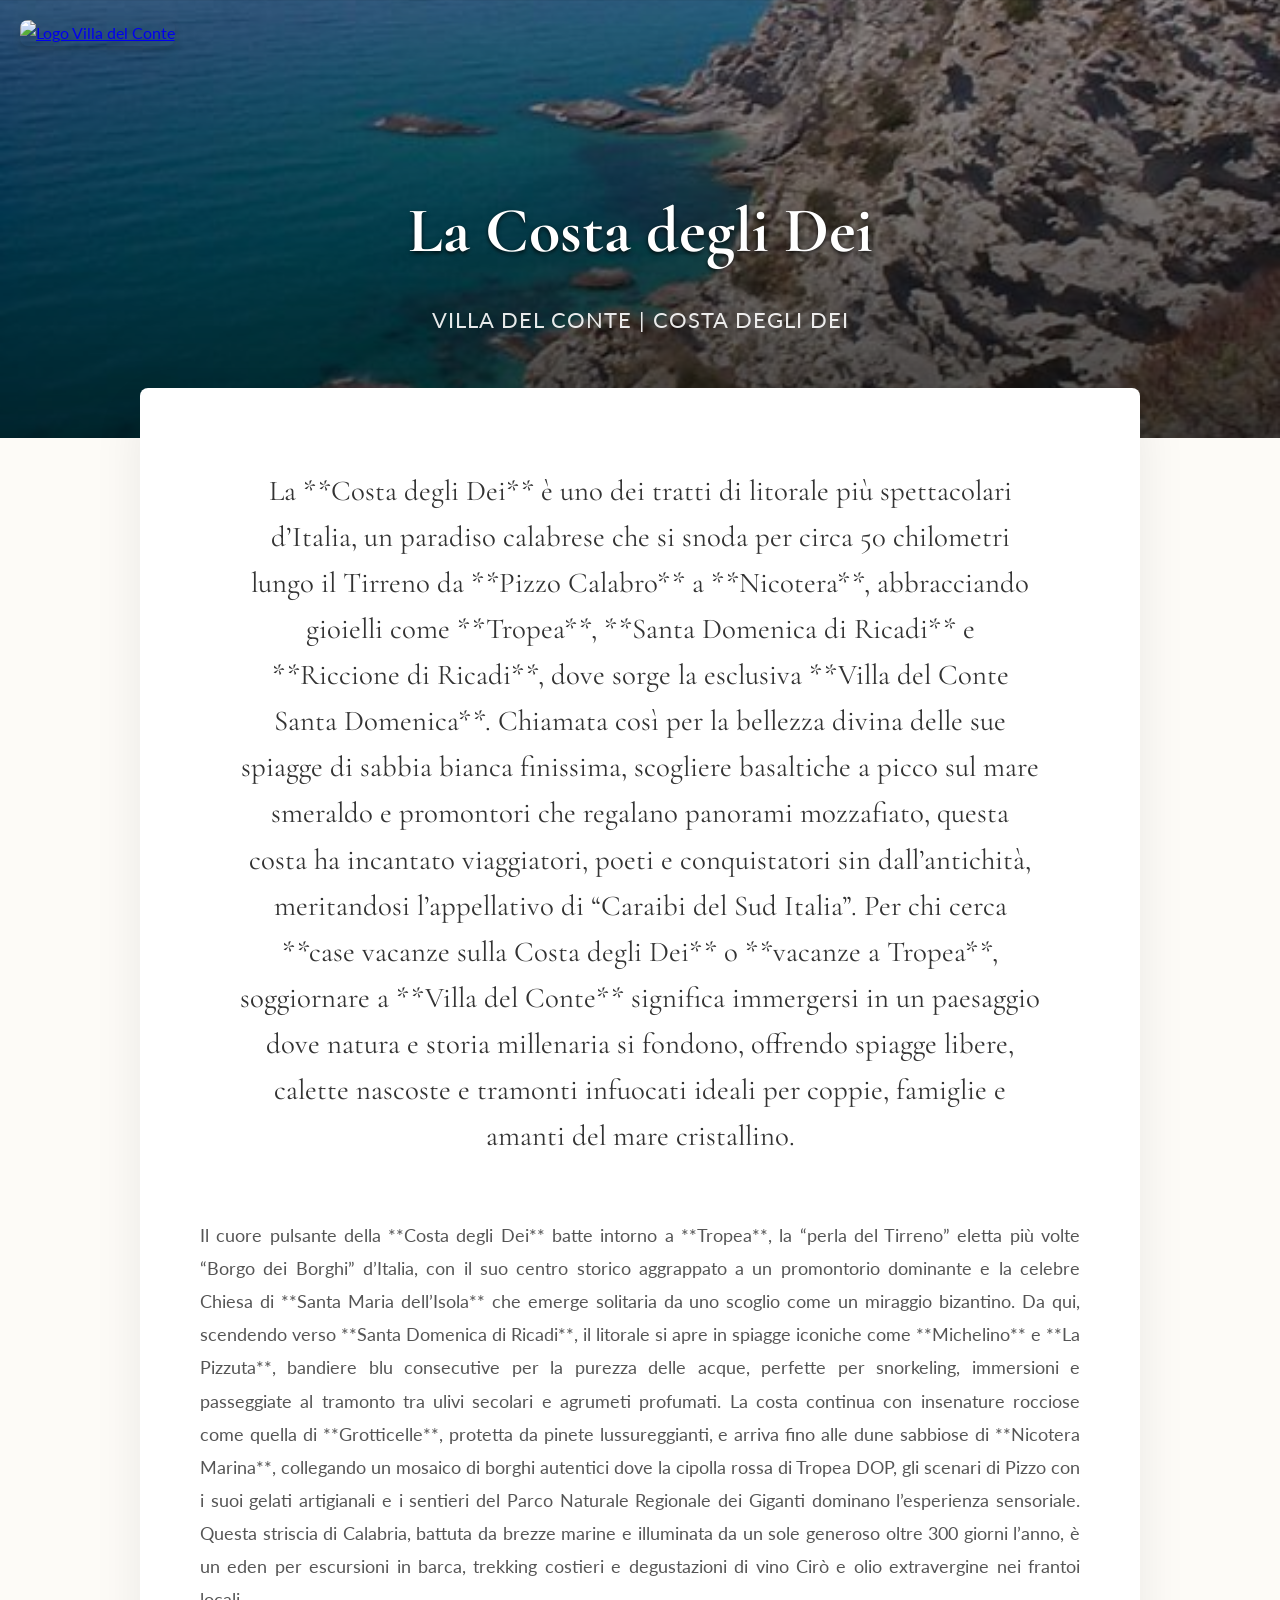
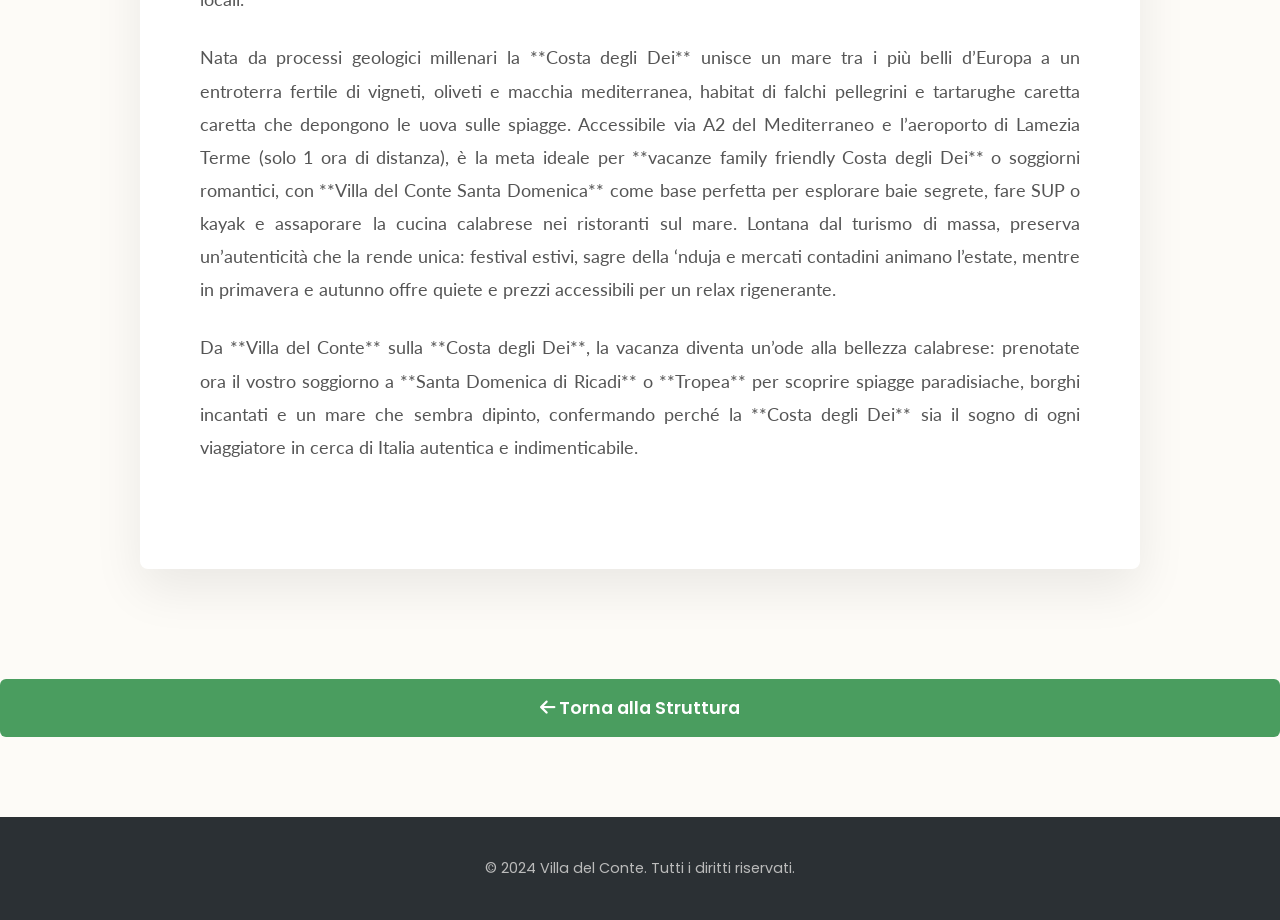
==== blog-costa.html @ b79b0b0f "Massive expansion: Multipage Notebook with anti-cache mechanism" ====
<!DOCTYPE html>
<html lang="it">
<head>
    <meta charset="UTF-8">
    <meta name="viewport" content="width=device-width, initial-scale=1.0">
    <title>La Costa degli Dei | Villa del Conte</title>
    <meta name="description" content="La **Costa degli Dei** è uno dei tratti di litorale più spettacolari d’Italia, un paradiso calabrese che si snoda per circa 50 chilometri lungo il Tir...">
    <link rel="icon" type="image/png" href="images/ui/logo.png">
    <link rel="preconnect" href="https://fonts.googleapis.com">
    <link rel="preconnect" href="https://fonts.gstatic.com" crossorigin>
    <link href="https://fonts.googleapis.com/css2?family=Cormorant+Garamond:ital,wght@0,300..700;1,300..700&family=Lato:ital,wght@0,100;0,300;0,400;0,700;0,900;1,100;1,300;1,400;1,700;1,900&family=Poppins:ital,wght@0,100;0,200;0,300;0,400;0,500;0,600;0,700;0,800;0,900&display=swap" rel="stylesheet">
    <link rel="stylesheet" href="style.css?v=3">
    <link rel="stylesheet" href="https://cdnjs.cloudflare.com/ajax/libs/font-awesome/6.5.2/css/all.min.css">
    <style>
        .blog-section-image { width: 100%; border-radius: 4px; border: 1px solid #dee2e6; box-shadow: 0 4px 15px rgba(0,0,0,0.05); }
        .text-column p { margin-bottom: 25px; text-align: justify; font-family: 'Lato', sans-serif; font-size: 1.15em; line-height: 1.8; color: #555; }
        .editorial-row { display: flex; flex-wrap: wrap; gap: 50px; align-items: start; margin-bottom: 80px; }
        .text-column { flex: 1; min-width: 300px; }
        .image-column { flex: 1; min-width: 300px; }
    </style>
</head>
<body style="background-color: #fdfbf7; margin: 0; padding: 0;">

    <a href="index.html" id="sticky-logo" style="position: absolute; top: 20px; left: 20px; z-index:1000;">
        <img src="images/ui/logo.png" alt="Logo Villa del Conte" style="width: 60px;">
    </a>

    <!-- Flat header, no padding bubble -->
    <header style="background-image: linear-gradient(to bottom, rgba(0, 0, 0, 0.4) 0%, rgba(0, 0, 0, 0.7) 100%), url('images/blog/costa.jpg'); background-size: cover; background-position: center center; padding: 180px 20px 100px 20px; text-align: center; color: white;">
        <div style="max-width: 800px; margin: 0 auto;">
             <h1 style="font-family: 'Cormorant Garamond', serif; font-size: 4em; margin: 0; text-shadow: 0 2px 4px rgba(0,0,0,0.8);">La Costa degli Dei</h1>
             <p style="font-family: 'Lato', sans-serif; font-size: 1.4em; letter-spacing: 1px; text-transform: uppercase; margin-top: 20px; opacity: 0.9;">Villa del Conte | Costa degli Dei</p>
        </div>
    </header>

    <main class="fade-in-up" style="max-width: 1000px; margin: -50px auto 100px auto; background: #fff; padding: 80px 60px; box-shadow: 0 20px 50px rgba(0,0,0,0.08); border-radius: 8px; position: relative;">
        
        <p style="font-family: 'Cormorant Garamond', serif; font-size: 1.8em; line-height: 1.6; color: #333; text-align: center; margin-bottom: 60px; padding: 0 40px;">
            La **Costa degli Dei** è uno dei tratti di litorale più spettacolari d’Italia, un paradiso calabrese che si snoda per circa 50 chilometri lungo il Tirreno da **Pizzo Calabro** a **Nicotera**, abbracciando gioielli come **Tropea**, **Santa Domenica di Ricadi** e **Riccione di Ricadi**, dove sorge la esclusiva **Villa del Conte Santa Domenica**. Chiamata così per la bellezza divina delle sue spiagge di sabbia bianca finissima, scogliere basaltiche a picco sul mare smeraldo e promontori che regalano panorami mozzafiato, questa costa ha incantato viaggiatori, poeti e conquistatori sin dall’antichità, meritandosi l’appellativo di “Caraibi del Sud Italia”. Per chi cerca **case vacanze sulla Costa degli Dei** o **vacanze a Tropea**, soggiornare a **Villa del Conte** significa immergersi in un paesaggio dove natura e storia millenaria si fondono, offrendo spiagge libere, calette nascoste e tramonti infuocati ideali per coppie, famiglie e amanti del mare cristallino.
        </p>
        
        <div class="text-column">
            <p>Il cuore pulsante della **Costa degli Dei** batte intorno a **Tropea**, la “perla del Tirreno” eletta più volte “Borgo dei Borghi” d’Italia, con il suo centro storico aggrappato a un promontorio dominante e la celebre Chiesa di **Santa Maria dell’Isola** che emerge solitaria da uno scoglio come un miraggio bizantino. Da qui, scendendo verso **Santa Domenica di Ricadi**, il litorale si apre in spiagge iconiche come **Michelino** e **La Pizzuta**, bandiere blu consecutive per la purezza delle acque, perfette per snorkeling, immersioni e passeggiate al tramonto tra ulivi secolari e agrumeti profumati. La costa continua con insenature rocciose come quella di **Grotticelle**, protetta da pinete lussureggianti, e arriva fino alle dune sabbiose di **Nicotera Marina**, collegando un mosaico di borghi autentici dove la cipolla rossa di Tropea DOP, gli scenari di Pizzo con i suoi gelati artigianali e i sentieri del Parco Naturale Regionale dei Giganti dominano l’esperienza sensoriale. Questa striscia di Calabria, battuta da brezze marine e illuminata da un sole generoso oltre 300 giorni l’anno, è un eden per escursioni in barca, trekking costieri e degustazioni di vino Cirò e olio extravergine nei frantoi locali.</p>
<p>Nata da processi geologici millenari la **Costa degli Dei** unisce un mare tra i più belli d’Europa a un entroterra fertile di vigneti, oliveti e macchia mediterranea, habitat di falchi pellegrini e tartarughe caretta caretta che depongono le uova sulle spiagge. Accessibile via A2 del Mediterraneo e l’aeroporto di Lamezia Terme (solo 1 ora di distanza), è la meta ideale per **vacanze family friendly Costa degli Dei** o soggiorni romantici, con **Villa del Conte Santa Domenica** come base perfetta per esplorare baie segrete, fare SUP o kayak e assaporare la cucina calabrese nei ristoranti sul mare. Lontana dal turismo di massa, preserva un’autenticità che la rende unica: festival estivi, sagre della ‘nduja e mercati contadini animano l’estate, mentre in primavera e autunno offre quiete e prezzi accessibili per un relax rigenerante.</p>
<p>Da **Villa del Conte** sulla **Costa degli Dei**, la vacanza diventa un’ode alla bellezza calabrese: prenotate ora il vostro soggiorno a **Santa Domenica di Ricadi** o **Tropea** per scoprire spiagge paradisiache, borghi incantati e un mare che sembra dipinto, confermando perché la **Costa degli Dei** sia il sogno di ogni viaggiatore in cerca di Italia autentica e indimenticabile.</p>

        </div>

    </main>

    <div style="text-align: center; margin-bottom: 80px;">
        <a href="index.html" class="submit-btn" style="text-decoration:none; display:inline-block; padding: 15px 40px; font-family: 'Poppins', sans-serif; background-color: #4a9d5f; color: white; border-radius: 6px; font-size: 1.1em; font-weight: 600; transition: transform 0.2s;">
            <i class="fa-solid fa-arrow-left"></i> Torna alla Struttura
        </a>
    </div>

    <!-- Footer base -->
    <footer style="background-color: #2b3034; color: #fff; padding: 40px 0; text-align: center; font-family: 'Poppins', sans-serif;">
        <p style="margin:0; font-size: 0.9em; color: #bbb;">&copy; 2024 Villa del Conte. Tutti i diritti riservati.</p>
    </footer>

    <script src="translations.js"></script>
    <script src="script.js?v=3"></script>
</body>
</html>
---- style.css ----
* {
  margin: 0;
  padding: 0;
  box-sizing: border-box;
}

body {
  font-family: 'Lato', sans-serif;
  line-height: 1.6;
  color: #333;
  background-color: #f9f9f9;
}

.container {
  max-width: 1500px;
  margin: 0 auto;
  padding: 0 20px;
}

header {
  background-image: linear-gradient(to bottom, rgba(249, 249, 249, 0) 60%, #f9f9f9 100%), url('images/ui/sfondo-header.jpg');
  background-size: cover;
  background-position: center;
  padding: 100px 0;
  position: relative;
}

.logo-section {
  background-color: #ffffff;
  padding: 15px 30px;
  border-radius: 8px;
  display: block;
  margin: 0 auto;
  max-width: fit-content;
  box-shadow: 0 15px 35px rgba(0,0,0,0.2);
  text-align: center;
}

.logo-image {
  width: 100%;
  max-width: 450px;
  height: auto;
  display: block;
}

.site-title {
  font-family: "Cormorant Garamond", serif;
  font-size: 3em;
  font-weight: bold;
  color: #333;
  letter-spacing: 3px;
  margin: 20px 0;
}

.subtitle {
  font-family: 'Poppins', sans-serif;
  font-size: 1.2em;
  color: #666;
  font-style: italic;
  margin-bottom: 40px;
}

.properties-section {
  background: white;
  padding: 40px 0;
}

.property-list {
  display: flex;
  flex-direction: column;
  gap: 120px; /* Distanza verticale ampia tra le due strutture */
  margin-bottom: 60px;
}

.property-block {
  width: 100%; /* Sfrutta tutta la larghezza consentita dal container */
}

.property-title {
  font-family: "Cormorant Garamond", serif;
  font-size: 4.5em; /* Dimensione raddoppiata */
  color: #4a9d5f;
  margin-bottom: 20px;
  font-weight: bold;
}

.property-content {
  display: flex;
  align-items: center; /* Centra verticalmente galleria, icone e testo */
  justify-content: space-between;
  gap: 40px;
}

.property-content.reverse {
  flex-direction: row-reverse; /* Inverte l'ordine visuale per La Conte House */
}

.property-gallery {
  flex: 0 0 45%; /* Il carosello occupa il 45% fisso della riga */
}

.services-col {
  display: flex;
  flex-direction: column; /* Impila i servizi in verticale */
  gap: 30px;
  flex: 0 0 100px; /* Colonna stretta fissa interposta tra foto e testo */
  border: none;
  margin: 0;
  padding: 0;
}

.property-text {
  flex: 1; /* Il testo si espande per occupare tutto lo spazio rimanente verso il bordo */
  text-align: left;
}

.property-content.reverse .property-text {
  text-align: right; /* Specchia il testo per La Conte House */
}

.property-image {
  width: 100%;
  height: 300px;
  object-fit: cover;
  border-radius: 8px;
  margin-bottom: 15px;
}

.property-title {
  font-family: "Cormorant Garamond", serif;
  font-size: 1.8em;
  color: #4a9d5f;
  margin-bottom: 15px;
  font-weight: bold;
}

.property-description {
  font-size: 1em;
  line-height: 1.6;
  color: #555;
  text-align: justify;
}

.location-info {
  background: #f9f9f9;
  padding: 30px;
  margin: 40px 0;
  border-radius: 8px;
  text-align: justify;
  line-height: 1.7;
}

.map-section {
  display: grid;
  grid-template-columns: 1fr 1fr;
  gap: 40px;
  margin: 40px 0;
  align-items: start;
}

.map-container {
  width: 100%;
  height: 300px;
  border-radius: 8px;
  overflow: hidden;
  box-shadow: 0 4px 8px rgba(0,0,0,0.1);
}

.map-container iframe {
  width: 100%;
  height: 100%;
  border: 0;
}

.villa-details p {
  margin-bottom: 15px;
  text-align: justify;
  line-height: 1.7;
}

.contact-section {
  background: white;
  padding: 40px 0;
}

.contact-subtitle {
  font-family: 'Poppins', sans-serif;
  text-align: center;
  font-size: 1.2em;
  color: #666;
  font-style: italic;
  margin-bottom: 40px;
}

.contact-info {
  text-align: left;
  max-width: 400px;
  margin-left: 0;
}

.contact-item {
  display: flex;
  align-items: center;
  margin-bottom: 15px;
  font-size: 1.1em;
}

.contact-label {
  margin-right: 10px;
  font-weight: bold;
  min-width: 80px;
}

.image-gallery {
  position: relative;
  margin-bottom: 10px;
}

.carousel-btn {
  position: absolute;
  top: 50%;
  transform: translateY(-50%);
  background-color: rgba(0, 0, 0, 0.5);
  color: white;
  border: none;
  cursor: pointer;
  padding: 10px 15px;
  font-size: 24px;
  font-weight: bold;
  border-radius: 50%;
  z-index: 10;
  transition: background-color 0.3s ease;
}

.carousel-btn:hover { background-color: rgba(0, 0, 0, 0.8); }
.prev-btn { left: 10px; }
.next-btn { right: 10px; }

.carousel-btn i {
    font-family: "Font Awesome 6 Free";
    font-weight: 900;
}

#sticky-logo {
  position: fixed;
  top: 15px;
  left: 15px;
  z-index: 1000;
  transition: transform 0.3s ease;
}

#sticky-logo img {
  width: 80px;
  height: auto;
  border-radius: 8px;
  box-shadow: 0 4px 8px rgba(0,0,0,0.15);
}

.email-link {
  display: inline-flex;
  align-items: center;
  text-decoration: none;
  color: inherit;
  transition: opacity 0.2s;
}

.email-link:hover { opacity: 0.7; }
.email-link .arrow { margin-left: 8px; font-weight: bold; }

.services-bar {
  display: flex;
  justify-content: space-around;
  align-items: center;
  padding: 20px 10px;
  margin-top: 25px;
  margin-bottom: 15px;
  border-top: 1px solid #eee;
  border-bottom: 1px solid #eee;
}

.service-item {
  display: flex;
  flex-direction: column;
  align-items: center;
  font-size: 0.8em;
  color: #555;
  text-align: center;
}

.service-item i {
  font-size: 1.8em;
  margin-bottom: 8px;
  color: #4a9d5f;
}

/* OTTIMIZZAZIONE MOBILE (Media Queries) */
@media (max-width: 768px) {
  .property-grid, .map-section {
    grid-template-columns: 1fr;
  }
  .site-title {
    font-size: 1.8em;
  }
  .services-bar {
    flex-wrap: wrap; /* Fa andare a capo le icone se non entrano */
    gap: 20px;
  }
  .service-item {
    width: 40%; /* Due icone per riga su mobile */
  }
  #sticky-logo {
    display: none; /* Nasconde il logo fluttuante su piccoli schermi per non coprire testo */
  }
  .logo-image {
    max-width: 280px; 
  }
  .property-row, .property-row.reverse {
    flex-direction: column;
  }
  .property-block {
    width: 100%;
  }
  .property-content, .property-content.reverse {
    flex-direction: column;
  }
  .property-title {
    text-align: center !important;
  }
}

body.loading {
    overflow: hidden;
}

#loader-wrapper {
    position: fixed;
    top: 0; left: 0;
    width: 100vw; height: 100vh;
    background: #fdfbf7;
    z-index: 10000;
    display: flex;
    justify-content: center;
    align-items: center;
    transition: opacity 0.6s ease;
}

#animated-logo {
    width: 60%; /* Logo grande e leggibile */
    max-width: 500px;
    height: auto;
}

/* Sequenza animazioni */
#anim-green-group, #anim-sun-group { opacity: 0; }

#anim-green-group { 
    animation: fadeIn 1s ease forwards 0.2s; 
}

#anim-sun-group { 
    animation: sunPop 0.8s cubic-bezier(0.175, 0.885, 0.32, 1.275) forwards 0.8s;
    transform-origin: 917px 259px; 
}

@keyframes fadeIn { to { opacity: 1; } }

@keyframes sunPop {
    from { opacity: 0; transform: scale(0) translateY(50px); }
    to { opacity: 1; transform: scale(1) translateY(0); }
}

main > section, main > div.container {
  opacity: 0;
  animation: microIntro 0.8s cubic-bezier(0.25, 0.46, 0.45, 0.94) forwards;
}

main > .properties-section { animation-delay: 3.1s; }
main > div.container { animation-delay: 3.3s; }
main > .contact-section { animation-delay: 3.5s; }

@keyframes microIntro {
  from { opacity: 0; transform: translateY(30px); }
  to { opacity: 1; transform: translateY(0); }
}

.loader-hidden { opacity: 0; pointer-events: none; }

/* Stile Menù Orizzontale */
.main-nav {
  background-color: #ffffff;
  border-bottom: 1px solid #e0e0e0;
  position: sticky;
  top: 0;
  z-index: 100;
  padding: 0;
  box-shadow: 0 4px 6px rgba(0,0,0,0.05);
}

.main-nav .container {
  display: flex;
  justify-content: center;
  align-items: center;
  position: relative;
}
.nav-tabs {
  display: flex;
  justify-content: center;
  gap: 100px;
}


.nav-btn {
  background: none;
  border: none;
  font-family: 'Poppins', sans-serif;
  font-size: 1.1em;
  color: #888;
  cursor: pointer;
  padding: 20px 10px;
  border-bottom: 3px solid transparent;
  transition: all 0.3s ease;
}

.nav-btn:hover {
  color: #4a9d5f;
}

.nav-btn.active {
  color: #4a9d5f;
  font-weight: 600;
  border-bottom: 3px solid #4a9d5f;
}

/* Gestione visibilità delle schede (SPA) */
.content-section {
  display: none;
  padding-top: 40px;
  animation: fadeInTab 0.4s ease forwards;
}

.content-section.active {
  display: block;
}

@keyframes fadeInTab {
  from { opacity: 0; transform: translateY(10px); }
  to { opacity: 1; transform: translateY(0); }
}

@media (max-width: 768px) {
  .main-nav .container { gap: 15px; }
  .nav-btn { font-size: 0.95em; padding: 15px 5px; }
}

/* Form di Prenotazione */
.booking-form-container {
  max-width: 800px;
  margin: 0 auto;
  background: #ffffff;
  padding: 40px;
  border-radius: 8px;
  box-shadow: 0 10px 30px rgba(0,0,0,0.05);
}

.booking-form .form-row {
  display: flex;
  gap: 20px;
  margin-bottom: 20px;
}

.booking-form .form-group {
  flex: 1;
  display: flex;
  flex-direction: column;
  text-align: left;
  margin-bottom: 20px;
}

.booking-form label {
  font-family: 'Poppins', sans-serif;
  font-size: 0.9em;
  font-weight: 600;
  color: #333;
  margin-bottom: 8px;
}

.booking-form input,
.booking-form select,
.booking-form textarea {
  font-family: 'Lato', sans-serif;
  padding: 12px 15px;
  border: 1px solid #ddd;
  border-radius: 4px;
  font-size: 1em;
  background-color: #fcfcfc;
  transition: border-color 0.3s;
}

.booking-form input:focus,
.booking-form select:focus,
.booking-form textarea:focus {
  outline: none;
  border-color: #4a9d5f;
}

.submit-btn {
  background-color: #4a9d5f;
  color: white;
  font-family: 'Poppins', sans-serif;
  font-size: 1.1em;
  font-weight: 600;
  border: none;
  padding: 15px 30px;
  border-radius: 4px;
  cursor: pointer;
  width: 100%;
  margin-top: 10px;
  transition: background-color 0.3s;
}

.submit-btn:hover {
  background-color: #3b824e;
}

@media (max-width: 768px) {
  .booking-form .form-row {
    flex-direction: column;
    gap: 0;
  }
  .booking-form .form-group {
    margin-bottom: 20px;
  }
}

@media (max-width: 768px) {
    .services-col {
        display: flex;
        flex-direction: row;
        flex-wrap: wrap;
        justify-content: center;
        gap: 20px;
        margin: 20px 0;
        width: 100%;
    }
    .service-item {
        margin-bottom: 0;
    }
}

/* Language Selector */
.lang-selector {
  position: absolute;
  right: 20px;
  top: 50%;
  transform: translateY(-50%);
}
.lang-select {
  padding: 8px 12px;
  border-radius: 20px;
  border: 1px solid #ddd;
  background-color: #f9f9f9;
  font-family: 'Poppins', sans-serif;
  font-size: 0.9em;
  color: #555;
  cursor: pointer;
  outline: none;
  transition: all 0.3s;
}
.lang-select:hover {
  border-color: #4a9d5f;
}

/* Scroll Animations */
.fade-in-up {
  opacity: 0;
  transform: translateY(40px);
  transition: opacity 0.8s ease-out, transform 0.8s ease-out;
  will-change: opacity, transform;
}
.fade-in-up.reveal-visible {
  opacity: 1;
  transform: translateY(0);
}

/* Blog Section */
.blog-grid {
  display: flex;
  justify-content: center;
  flex-wrap: wrap;
  gap: 30px;
  margin-top: 40px;
}
.blog-card {
  max-width: 400px;
  width: 100%;
}

.blog-card {
  background: #ffffff;
  border: 1px solid #e8e0d5;
  border-radius: 12px;
  box-shadow: 0 8px 30px rgba(0,0,0,0.08);
  overflow: hidden;
  transition: transform 0.3s ease, box-shadow 0.3s ease;
  display: flex;
  flex-direction: column;
}
.blog-card:hover {
  transform: translateY(-5px);
  box-shadow: 0 10px 25px rgba(0,0,0,0.1);
}
.blog-image {
  width: 100%;
  height: 200px;
  background-image: url('https://images.unsplash.com/photo-1507525428034-b723cf961d3e?ixlib=rb-4.0.3&auto=format&fit=crop&w=800&q=80');
  background-size: cover;
  background-position: center;
}
.blog-card:nth-child(2) .blog-image {
  background-image: url('https://images.unsplash.com/photo-1514362545857-3bc16c4c7d1b?ixlib=rb-4.0.3&auto=format&fit=crop&w=800&q=80');
}
.blog-card:nth-child(3) .blog-image {
  background-image: url('https://images.unsplash.com/photo-1499793983690-e29da59ef1c2?ixlib=rb-4.0.3&auto=format&fit=crop&w=800&q=80');
}
.blog-content {
  padding: 25px;
  flex: 1;
  display: flex;
  flex-direction: column;
}
.blog-content h3 {
  font-family: 'Cormorant Garamond', serif;
  font-size: 1.5em;
  color: #4a9d5f;
  margin-bottom: 15px;
}
.blog-content p {
  color: #666;
  font-size: 0.95em;
  line-height: 1.6;
  margin-bottom: 20px;
  flex: 1;
}
.read-more {
  color: #4a9d5f;
  font-weight: bold;
  text-decoration: none;
  font-family: 'Poppins', sans-serif;
  font-size: 0.9em;
  transition: color 0.3s;
}
.read-more:hover {
  color: #3b824e;
}

/* Fixed Lang Selector */
.lang-selector-fixed {
  position: absolute;
  top: 20px;
  right: 20px;
  z-index: 1000;
}

/* Modal Styling */
.modal-overlay {
  position: fixed;
  top: 0;
  left: 0;
  width: 100vw;
  height: 100vh;
  background: rgba(0, 0, 0, 0.7);
  z-index: 9999;
  display: flex;
  justify-content: center;
  align-items: center;
  opacity: 0;
  visibility: hidden;
  transition: opacity 0.3s ease, visibility 0.3s ease;
}
.modal-overlay.active {
  opacity: 1;
  visibility: visible;
}
.modal-content {
  background: #fff;
  width: 90%;
  max-width: 800px;
  max-height: 90vh;
  border-radius: 12px;
  overflow-y: auto;
  position: relative;
  transform: translateY(20px);
  transition: transform 0.3s ease;
  box-shadow: 0 25px 50px rgba(0,0,0,0.3);
}
.modal-overlay.active .modal-content {
  transform: translateY(0);
}
.modal-close {
  position: absolute;
  top: 15px;
  right: 20px;
  background: rgba(255, 255, 255, 0.8);
  border: none;
  font-size: 1.5em;
  font-weight: bold;
  cursor: pointer;
  border-radius: 50%;
  width: 40px;
  height: 40px;
  z-index: 10;
  transition: background 0.3s;
}
.modal-close:hover {
  background: #fff;
  color: #d14949;
}
.modal-header {
  height: 300px;
  background-size: cover;
  background-position: center;
  display: flex;
  align-items: flex-end;
  padding: 30px;
  position: relative;
}
.modal-header::before {
  content: '';
  position: absolute;
  top: 0; left: 0; width: 100%; height: 100%;
  background: linear-gradient(to top, rgba(0,0,0,0.8), transparent);
}
.modal-header h2 {
  position: relative;
  color: #fff;
  font-family: 'Cormorant Garamond', serif;
  font-size: 3em;
  text-shadow: 2px 2px 4px rgba(0,0,0,0.5);
  margin: 0;
}
.modal-body {
  padding: 40px;
}
.modal-body h4 {
  font-family: 'Cormorant Garamond', serif;
  font-size: 1.8em;
  color: #4a9d5f;
  margin-top: 30px;
  margin-bottom: 15px;
}
.modal-body p {
  color: #444;
  font-size: 1.1em;
  line-height: 1.8;
  margin-bottom: 20px;
}
.blog-card {
  cursor: pointer;
}

/* FAQ Accordion Styling */
.faq-accordion {
    text-align: left;
    margin-top: 30px;
}
.faq-item {
    border-bottom: 1px solid #e0e0e0;
    margin-bottom: 10px;
}
.faq-question {
    width: 100%;
    text-align: left;
    background: none;
    border: none;
    padding: 15px 0;
    font-family: 'Poppins', sans-serif;
    font-size: 1.1em;
    font-weight: 500;
    color: #4a9d5f;
    cursor: pointer;
    display: flex;
    justify-content: space-between;
    align-items: center;
    transition: color 0.3s;
}
.faq-question:hover {
    color: #3b824e;
}
.faq-answer {
    max-height: 0;
    overflow: hidden;
    transition: max-height 0.4s ease-out, padding 0.4s ease-out;
    padding: 0;
}
.faq-answer p {
    color: #666;
    margin: 0;
    padding-bottom: 15px;
    line-height: 1.6;
}
.faq-question.active i {
    transform: rotate(180deg);
    transition: transform 0.3s;
}
.faq-question i {
    transition: transform 0.3s;
}

/* REVIEWS GRID CSS */
.reviews-grid {
    display: grid;
    grid-template-columns: repeat(auto-fit, minmax(300px, 1fr));
    gap: 20px;
    margin-bottom: 40px;
}
.review-card {
    background: #fff;
    border-radius: 12px;
    padding: 24px;
    text-align: left;
    box-shadow: 0 4px 15px rgba(0,0,0,0.05);
    border: 1px solid #eee;
    display: flex;
    flex-direction: column;
}
.review-header {
    display: flex;
    align-items: center;
    margin-bottom: 15px;
}
.review-avatar {
    width: 45px;
    height: 45px;
    border-radius: 50%;
    background: #4a9d5f;
    color: white;
    display: flex;
    align-items: center;
    justify-content: center;
    font-size: 1.2em;
    font-weight: bold;
    margin-right: 15px;
}
.review-meta {
    flex-grow: 1;
    display: flex;
    flex-direction: column;
}
.review-author {
    font-family: 'Poppins', sans-serif;
    font-weight: 600;
    color: #333;
}
.review-source {
    font-size: 0.8em;
    color: #666;
}
.review-body p {
    font-size: 0.95em;
    line-height: 1.6;
    color: #444;
}
.review-title {
    font-family: 'Poppins', sans-serif;
    font-size: 1.05em;
    font-weight: 600;
    margin: 5px 0 10px 0;
}
.review-rating {
    font-weight: bold;
    font-size: 1.2em;
}

/* Specific Styles */
.google-card { border-top: 4px solid #ea4335; }
.google-stars { color: #fbbc05; margin-bottom: 10px; font-size: 0.9em; }

.booking-card { border-top: 4px solid #003580; }
.review-rating-box {
    background: #003580;
    color: white;
    border-radius: 6px 6px 6px 0;
    padding: 5px 8px;
    font-weight: bold;
    display: flex;
    align-items: center;
    justify-content: center;
}

.airbnb-card { border-top: 4px solid #ff5a5f; }
.airbnb-stars { color: #ff5a5f; margin-bottom: 10px; font-size: 0.9em; }

/* Carousel Categories */
.carousel-categories {
    display: flex;
    gap: 10px;
    margin-top: 15px;
    overflow-x: auto;
    padding-bottom: 5px;
    scrollbar-width: thin;
}
.carousel-categories::-webkit-scrollbar { height: 6px; }
.carousel-categories::-webkit-scrollbar-thumb { background-color: #ccc; border-radius: 10px; }
.carousel-cat-btn {
    background: #f0f0f0;
    border: none;
    border-radius: 20px;
    padding: 6px 15px;
    font-size: 0.85em;
    font-weight: 500;
    color: #555;
    cursor: pointer;
    white-space: nowrap;
    transition: all 0.3s ease;
    font-family: 'Poppins', sans-serif;
}
.carousel-cat-btn:hover { background: #e0e0e0; }
.carousel-cat-btn.active { background: #4a9d5f; color: white; }
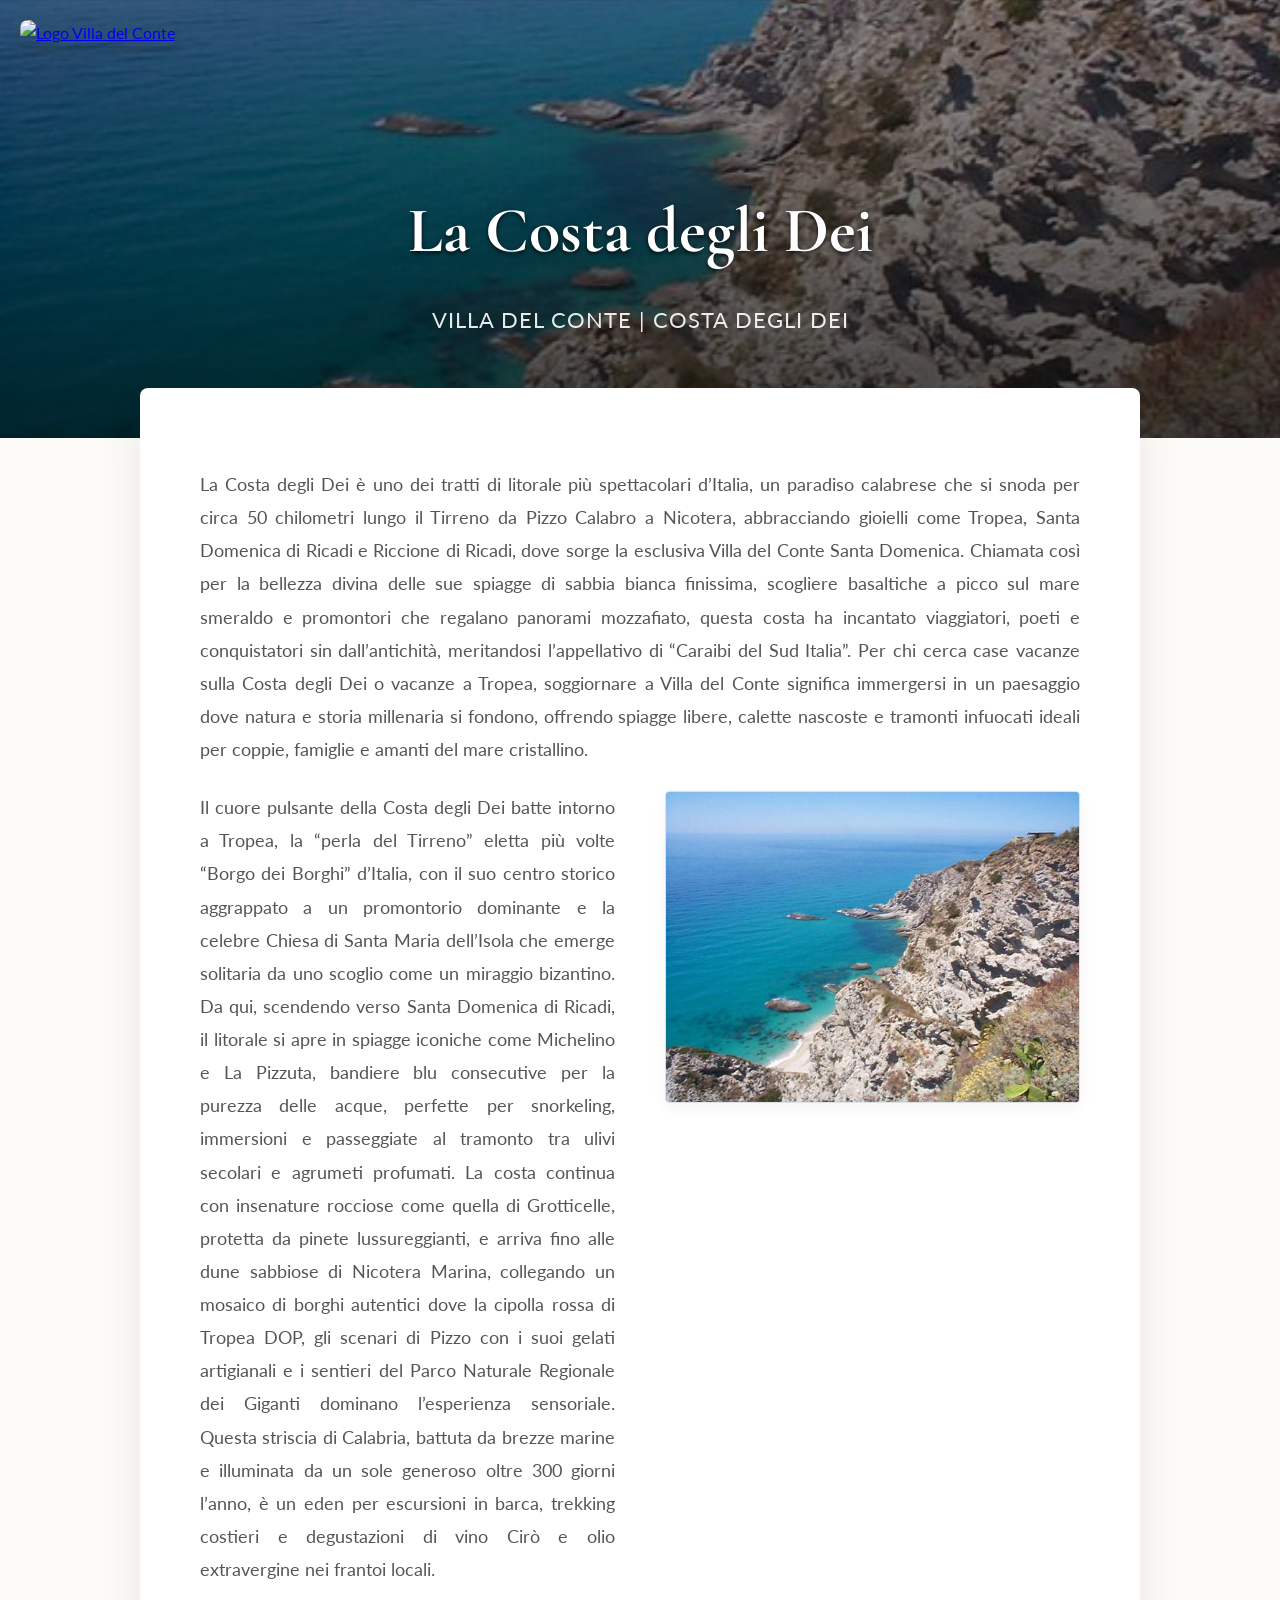
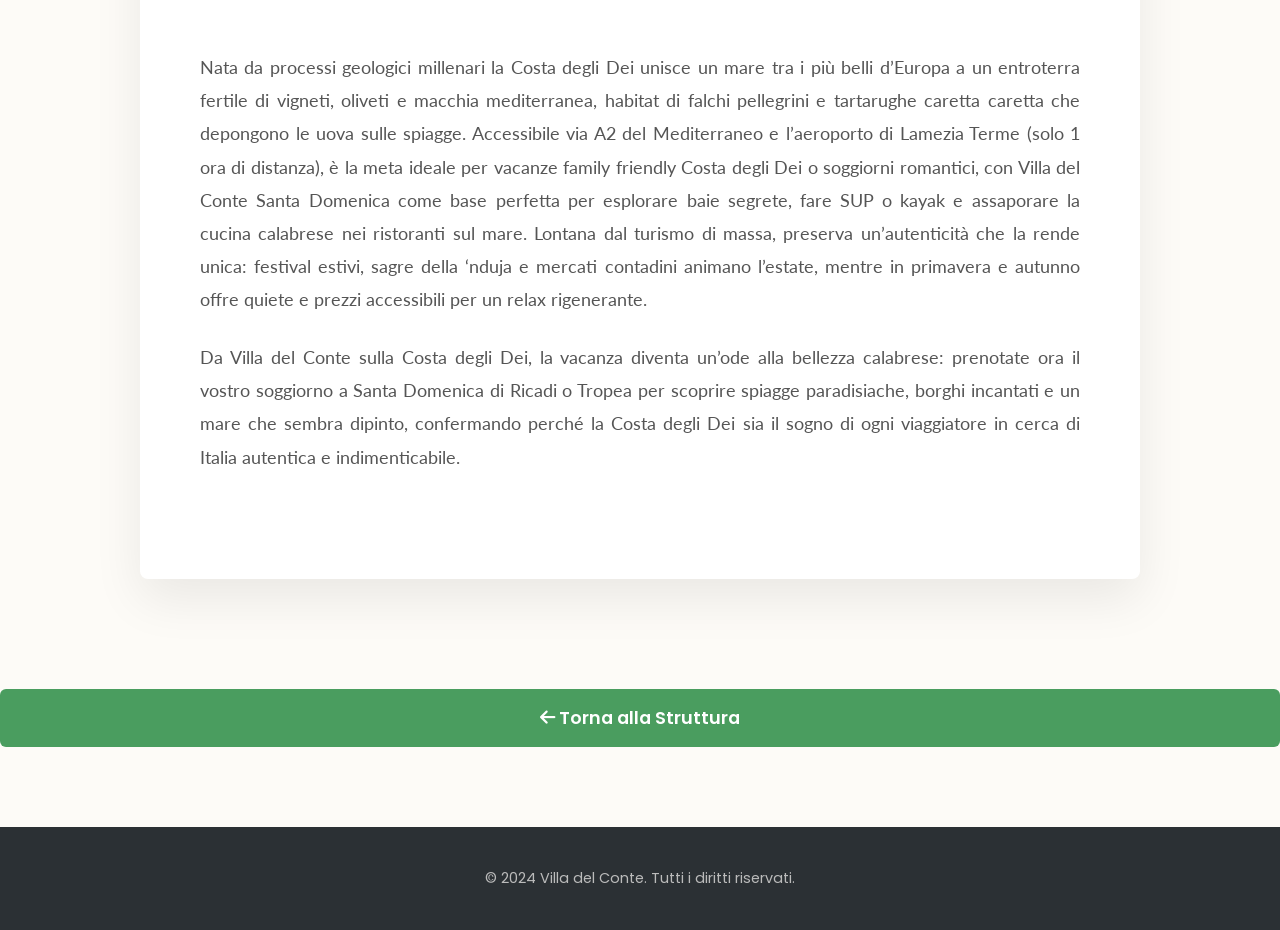
==== commit dca22104: "Fix blog formatting: sizes, images, no markdown" ====
--- a/blog-costa.html
+++ b/blog-costa.html
@@ -4,17 +4,17 @@
     <meta charset="UTF-8">
     <meta name="viewport" content="width=device-width, initial-scale=1.0">
     <title>La Costa degli Dei | Villa del Conte</title>
-    <meta name="description" content="La **Costa degli Dei** è uno dei tratti di litorale più spettacolari d’Italia, un paradiso calabrese che si snoda per circa 50 chilometri lungo il Tir...">
+    <meta name="description" content="La Costa degli Dei è uno dei tratti di litorale più spettacolari d’Italia, un paradiso calabrese che si snoda per circa 50 chilometri lungo il Tirreno...">
     <link rel="icon" type="image/png" href="images/ui/logo.png">
     <link rel="preconnect" href="https://fonts.googleapis.com">
     <link rel="preconnect" href="https://fonts.gstatic.com" crossorigin>
     <link href="https://fonts.googleapis.com/css2?family=Cormorant+Garamond:ital,wght@0,300..700;1,300..700&family=Lato:ital,wght@0,100;0,300;0,400;0,700;0,900;1,100;1,300;1,400;1,700;1,900&family=Poppins:ital,wght@0,100;0,200;0,300;0,400;0,500;0,600;0,700;0,800;0,900&display=swap" rel="stylesheet">
-    <link rel="stylesheet" href="style.css?v=3">
+    <link rel="stylesheet" href="style.css?v=5">
     <link rel="stylesheet" href="https://cdnjs.cloudflare.com/ajax/libs/font-awesome/6.5.2/css/all.min.css">
     <style>
         .blog-section-image { width: 100%; border-radius: 4px; border: 1px solid #dee2e6; box-shadow: 0 4px 15px rgba(0,0,0,0.05); }
         .text-column p { margin-bottom: 25px; text-align: justify; font-family: 'Lato', sans-serif; font-size: 1.15em; line-height: 1.8; color: #555; }
-        .editorial-row { display: flex; flex-wrap: wrap; gap: 50px; align-items: start; margin-bottom: 80px; }
+        .editorial-row { display: flex; flex-wrap: wrap; gap: 50px; align-items: start; margin-bottom: 40px; }
         .text-column { flex: 1; min-width: 300px; }
         .image-column { flex: 1; min-width: 300px; }
     </style>
@@ -25,7 +25,6 @@
         <img src="images/ui/logo.png" alt="Logo Villa del Conte" style="width: 60px;">
     </a>
 
-    <!-- Flat header, no padding bubble -->
     <header style="background-image: linear-gradient(to bottom, rgba(0, 0, 0, 0.4) 0%, rgba(0, 0, 0, 0.7) 100%), url('images/blog/costa.jpg'); background-size: cover; background-position: center center; padding: 180px 20px 100px 20px; text-align: center; color: white;">
         <div style="max-width: 800px; margin: 0 auto;">
              <h1 style="font-family: 'Cormorant Garamond', serif; font-size: 4em; margin: 0; text-shadow: 0 2px 4px rgba(0,0,0,0.8);">La Costa degli Dei</h1>
@@ -35,15 +34,24 @@
 
     <main class="fade-in-up" style="max-width: 1000px; margin: -50px auto 100px auto; background: #fff; padding: 80px 60px; box-shadow: 0 20px 50px rgba(0,0,0,0.08); border-radius: 8px; position: relative;">
         
-        <p style="font-family: 'Cormorant Garamond', serif; font-size: 1.8em; line-height: 1.6; color: #333; text-align: center; margin-bottom: 60px; padding: 0 40px;">
-            La **Costa degli Dei** è uno dei tratti di litorale più spettacolari d’Italia, un paradiso calabrese che si snoda per circa 50 chilometri lungo il Tirreno da **Pizzo Calabro** a **Nicotera**, abbracciando gioielli come **Tropea**, **Santa Domenica di Ricadi** e **Riccione di Ricadi**, dove sorge la esclusiva **Villa del Conte Santa Domenica**. Chiamata così per la bellezza divina delle sue spiagge di sabbia bianca finissima, scogliere basaltiche a picco sul mare smeraldo e promontori che regalano panorami mozzafiato, questa costa ha incantato viaggiatori, poeti e conquistatori sin dall’antichità, meritandosi l’appellativo di “Caraibi del Sud Italia”. Per chi cerca **case vacanze sulla Costa degli Dei** o **vacanze a Tropea**, soggiornare a **Villa del Conte** significa immergersi in un paesaggio dove natura e storia millenaria si fondono, offrendo spiagge libere, calette nascoste e tramonti infuocati ideali per coppie, famiglie e amanti del mare cristallino.
-        </p>
         
         <div class="text-column">
-            <p>Il cuore pulsante della **Costa degli Dei** batte intorno a **Tropea**, la “perla del Tirreno” eletta più volte “Borgo dei Borghi” d’Italia, con il suo centro storico aggrappato a un promontorio dominante e la celebre Chiesa di **Santa Maria dell’Isola** che emerge solitaria da uno scoglio come un miraggio bizantino. Da qui, scendendo verso **Santa Domenica di Ricadi**, il litorale si apre in spiagge iconiche come **Michelino** e **La Pizzuta**, bandiere blu consecutive per la purezza delle acque, perfette per snorkeling, immersioni e passeggiate al tramonto tra ulivi secolari e agrumeti profumati. La costa continua con insenature rocciose come quella di **Grotticelle**, protetta da pinete lussureggianti, e arriva fino alle dune sabbiose di **Nicotera Marina**, collegando un mosaico di borghi autentici dove la cipolla rossa di Tropea DOP, gli scenari di Pizzo con i suoi gelati artigianali e i sentieri del Parco Naturale Regionale dei Giganti dominano l’esperienza sensoriale. Questa striscia di Calabria, battuta da brezze marine e illuminata da un sole generoso oltre 300 giorni l’anno, è un eden per escursioni in barca, trekking costieri e degustazioni di vino Cirò e olio extravergine nei frantoi locali.</p>
-<p>Nata da processi geologici millenari la **Costa degli Dei** unisce un mare tra i più belli d’Europa a un entroterra fertile di vigneti, oliveti e macchia mediterranea, habitat di falchi pellegrini e tartarughe caretta caretta che depongono le uova sulle spiagge. Accessibile via A2 del Mediterraneo e l’aeroporto di Lamezia Terme (solo 1 ora di distanza), è la meta ideale per **vacanze family friendly Costa degli Dei** o soggiorni romantici, con **Villa del Conte Santa Domenica** come base perfetta per esplorare baie segrete, fare SUP o kayak e assaporare la cucina calabrese nei ristoranti sul mare. Lontana dal turismo di massa, preserva un’autenticità che la rende unica: festival estivi, sagre della ‘nduja e mercati contadini animano l’estate, mentre in primavera e autunno offre quiete e prezzi accessibili per un relax rigenerante.</p>
-<p>Da **Villa del Conte** sulla **Costa degli Dei**, la vacanza diventa un’ode alla bellezza calabrese: prenotate ora il vostro soggiorno a **Santa Domenica di Ricadi** o **Tropea** per scoprire spiagge paradisiache, borghi incantati e un mare che sembra dipinto, confermando perché la **Costa degli Dei** sia il sogno di ogni viaggiatore in cerca di Italia autentica e indimenticabile.</p>
-
+            <p>La Costa degli Dei è uno dei tratti di litorale più spettacolari d’Italia, un paradiso calabrese che si snoda per circa 50 chilometri lungo il Tirreno da Pizzo Calabro a Nicotera, abbracciando gioielli come Tropea, Santa Domenica di Ricadi e Riccione di Ricadi, dove sorge la esclusiva Villa del Conte Santa Domenica. Chiamata così per la bellezza divina delle sue spiagge di sabbia bianca finissima, scogliere basaltiche a picco sul mare smeraldo e promontori che regalano panorami mozzafiato, questa costa ha incantato viaggiatori, poeti e conquistatori sin dall’antichità, meritandosi l’appellativo di “Caraibi del Sud Italia”. Per chi cerca case vacanze sulla Costa degli Dei o vacanze a Tropea, soggiornare a Villa del Conte significa immergersi in un paesaggio dove natura e storia millenaria si fondono, offrendo spiagge libere, calette nascoste e tramonti infuocati ideali per coppie, famiglie e amanti del mare cristallino.</p>
+        </div>
+        <div class="editorial-row">
+            <div class="text-column">
+                <p>Il cuore pulsante della Costa degli Dei batte intorno a Tropea, la “perla del Tirreno” eletta più volte “Borgo dei Borghi” d’Italia, con il suo centro storico aggrappato a un promontorio dominante e la celebre Chiesa di Santa Maria dell’Isola che emerge solitaria da uno scoglio come un miraggio bizantino. Da qui, scendendo verso Santa Domenica di Ricadi, il litorale si apre in spiagge iconiche come Michelino e La Pizzuta, bandiere blu consecutive per la purezza delle acque, perfette per snorkeling, immersioni e passeggiate al tramonto tra ulivi secolari e agrumeti profumati. La costa continua con insenature rocciose come quella di Grotticelle, protetta da pinete lussureggianti, e arriva fino alle dune sabbiose di Nicotera Marina, collegando un mosaico di borghi autentici dove la cipolla rossa di Tropea DOP, gli scenari di Pizzo con i suoi gelati artigianali e i sentieri del Parco Naturale Regionale dei Giganti dominano l’esperienza sensoriale. Questa striscia di Calabria, battuta da brezze marine e illuminata da un sole generoso oltre 300 giorni l’anno, è un eden per escursioni in barca, trekking costieri e degustazioni di vino Cirò e olio extravergine nei frantoi locali.</p>
+            </div>
+            <div class="image-column">
+                <img src="images/blog/costa.jpg" alt="La Costa degli Dei" class="blog-section-image">
+            </div>
+        </div>
+                
+        <div class="text-column">
+            <p>Nata da processi geologici millenari la Costa degli Dei unisce un mare tra i più belli d’Europa a un entroterra fertile di vigneti, oliveti e macchia mediterranea, habitat di falchi pellegrini e tartarughe caretta caretta che depongono le uova sulle spiagge. Accessibile via A2 del Mediterraneo e l’aeroporto di Lamezia Terme (solo 1 ora di distanza), è la meta ideale per vacanze family friendly Costa degli Dei o soggiorni romantici, con Villa del Conte Santa Domenica come base perfetta per esplorare baie segrete, fare SUP o kayak e assaporare la cucina calabrese nei ristoranti sul mare. Lontana dal turismo di massa, preserva un’autenticità che la rende unica: festival estivi, sagre della ‘nduja e mercati contadini animano l’estate, mentre in primavera e autunno offre quiete e prezzi accessibili per un relax rigenerante.</p>
+        </div>
+        <div class="text-column">
+            <p>Da Villa del Conte sulla Costa degli Dei, la vacanza diventa un’ode alla bellezza calabrese: prenotate ora il vostro soggiorno a Santa Domenica di Ricadi o Tropea per scoprire spiagge paradisiache, borghi incantati e un mare che sembra dipinto, confermando perché la Costa degli Dei sia il sogno di ogni viaggiatore in cerca di Italia autentica e indimenticabile.</p>
         </div>
 
     </main>
@@ -54,12 +62,11 @@
         </a>
     </div>
 
-    <!-- Footer base -->
     <footer style="background-color: #2b3034; color: #fff; padding: 40px 0; text-align: center; font-family: 'Poppins', sans-serif;">
         <p style="margin:0; font-size: 0.9em; color: #bbb;">&copy; 2024 Villa del Conte. Tutti i diritti riservati.</p>
     </footer>
 
     <script src="translations.js"></script>
-    <script src="script.js?v=3"></script>
+    <script src="script.js?v=5"></script>
 </body>
 </html>
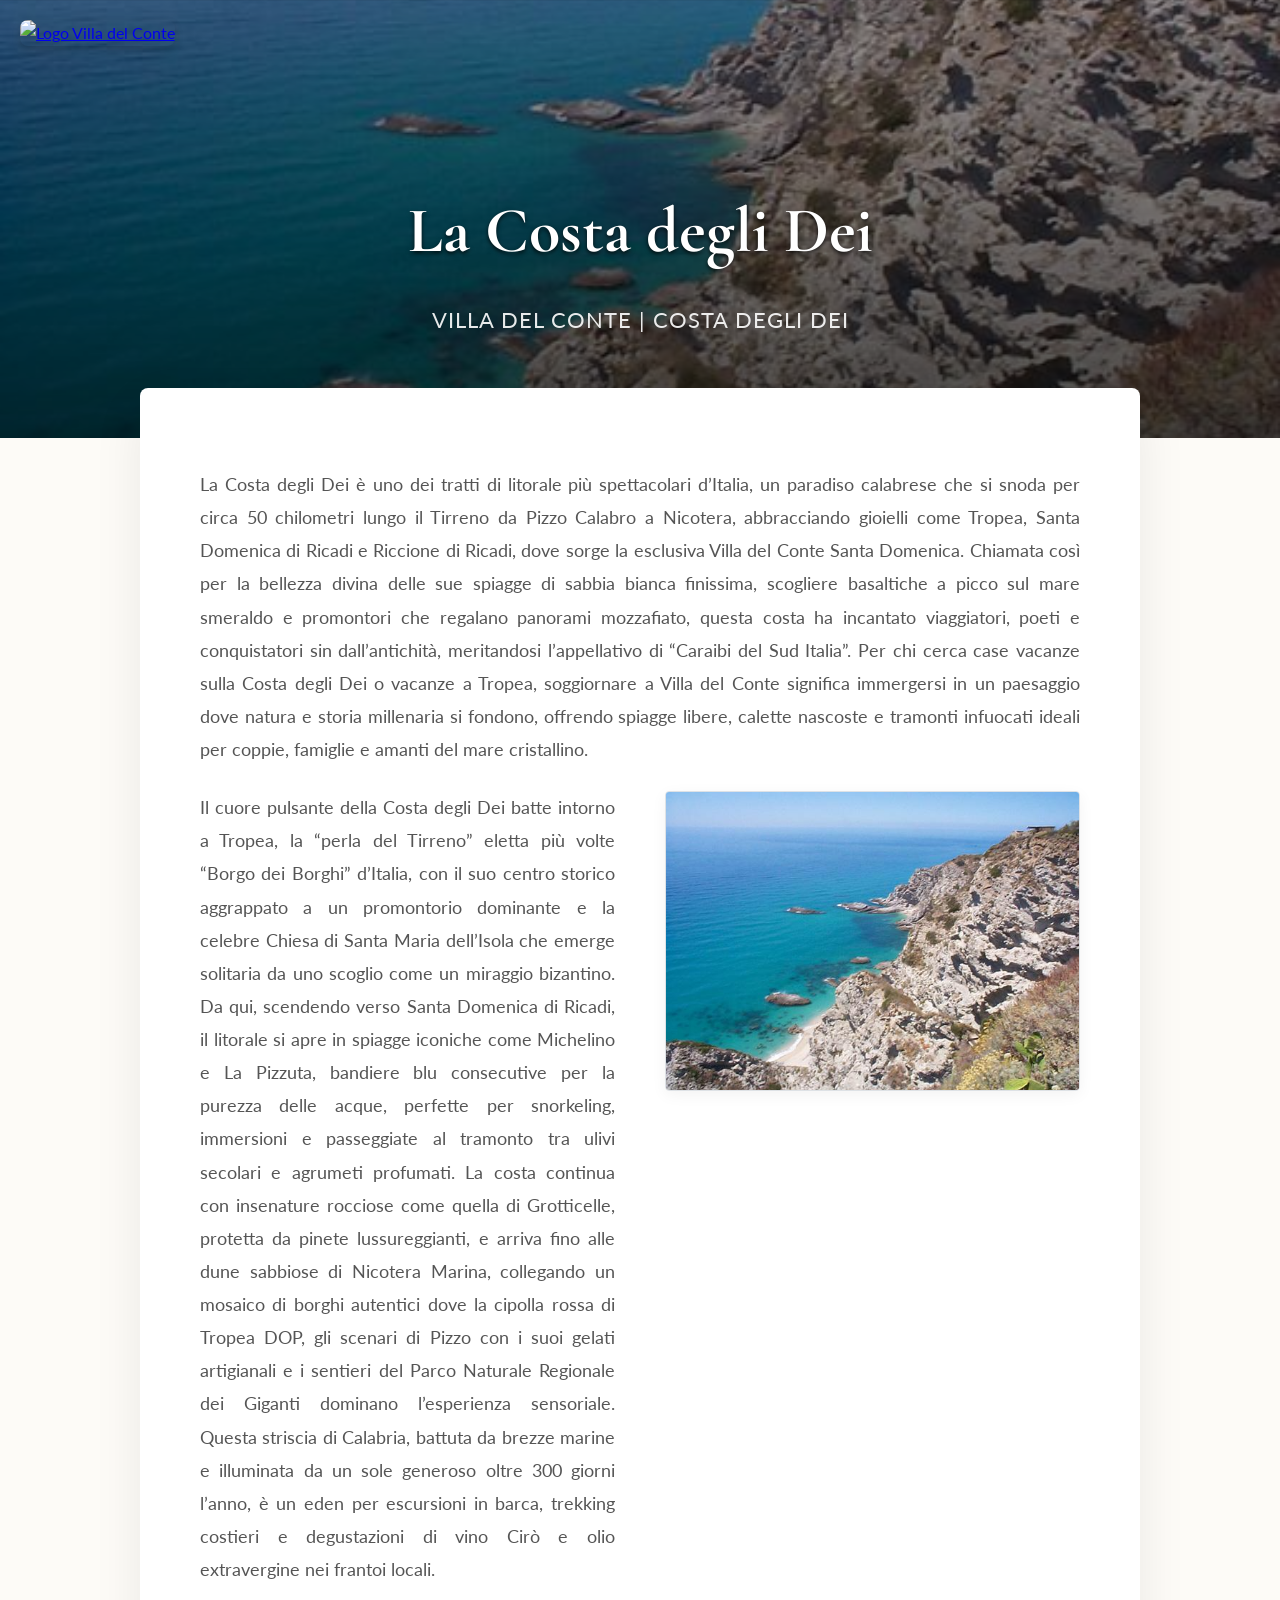
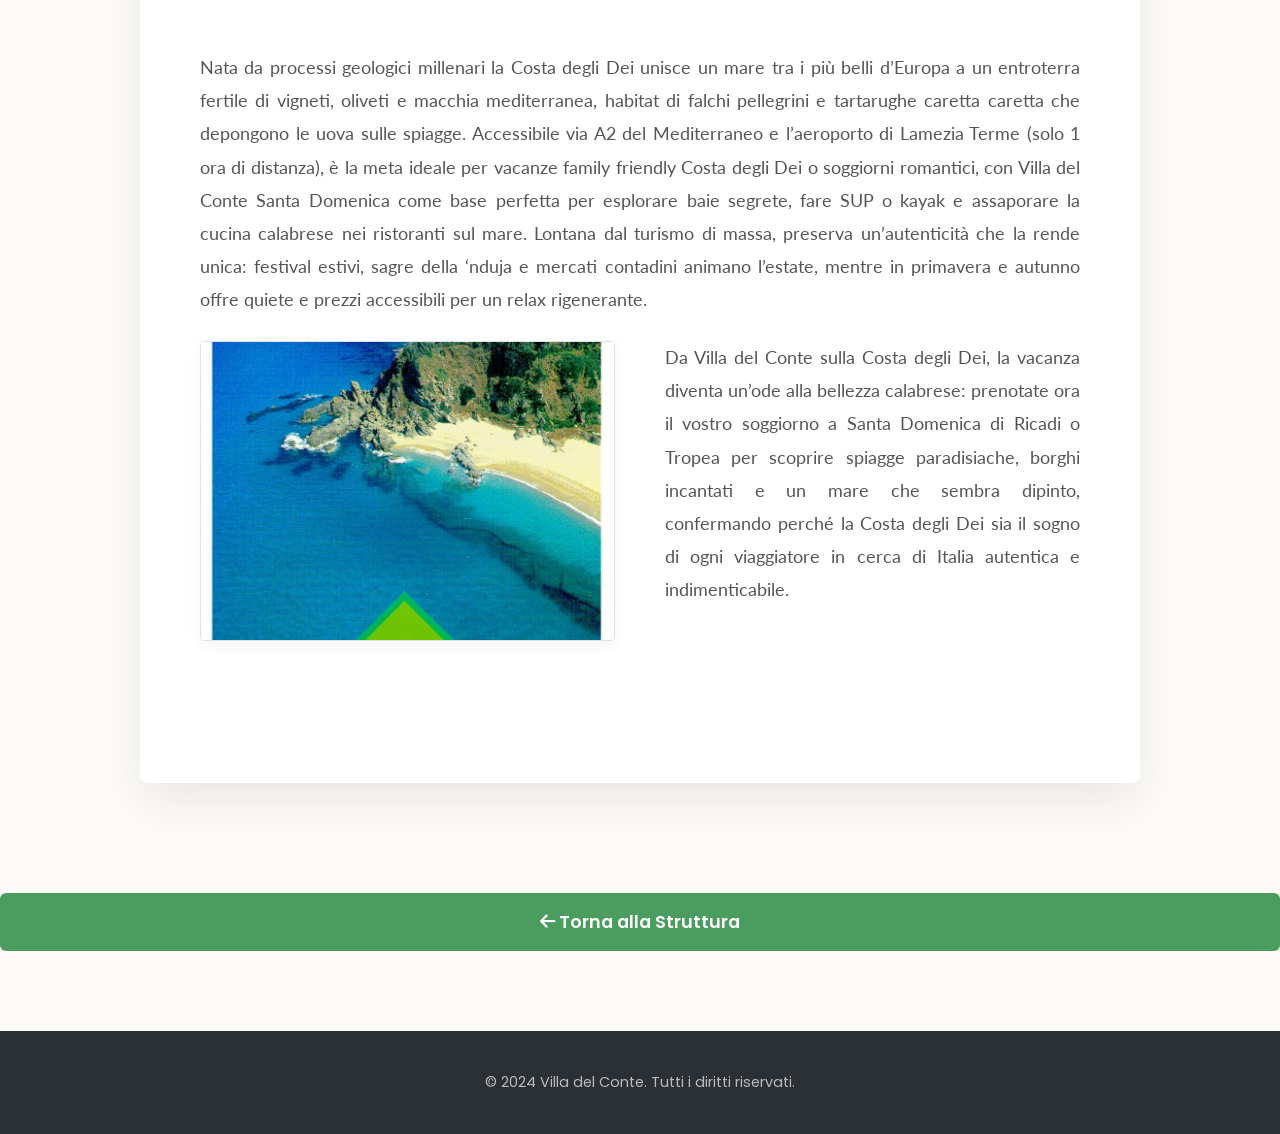
==== commit 337b38dc: "Update blog layouts: dynamic card colors & add 2nd context images to articles" ====
--- a/blog-costa.html
+++ b/blog-costa.html
@@ -9,7 +9,7 @@
     <link rel="preconnect" href="https://fonts.googleapis.com">
     <link rel="preconnect" href="https://fonts.gstatic.com" crossorigin>
     <link href="https://fonts.googleapis.com/css2?family=Cormorant+Garamond:ital,wght@0,300..700;1,300..700&family=Lato:ital,wght@0,100;0,300;0,400;0,700;0,900;1,100;1,300;1,400;1,700;1,900&family=Poppins:ital,wght@0,100;0,200;0,300;0,400;0,500;0,600;0,700;0,800;0,900&display=swap" rel="stylesheet">
-    <link rel="stylesheet" href="style.css?v=5">
+    <link rel="stylesheet" href="style.css?v=9">
     <link rel="stylesheet" href="https://cdnjs.cloudflare.com/ajax/libs/font-awesome/6.5.2/css/all.min.css">
     <style>
         .blog-section-image { width: 100%; border-radius: 4px; border: 1px solid #dee2e6; box-shadow: 0 4px 15px rgba(0,0,0,0.05); }
@@ -43,16 +43,22 @@
                 <p>Il cuore pulsante della Costa degli Dei batte intorno a Tropea, la “perla del Tirreno” eletta più volte “Borgo dei Borghi” d’Italia, con il suo centro storico aggrappato a un promontorio dominante e la celebre Chiesa di Santa Maria dell’Isola che emerge solitaria da uno scoglio come un miraggio bizantino. Da qui, scendendo verso Santa Domenica di Ricadi, il litorale si apre in spiagge iconiche come Michelino e La Pizzuta, bandiere blu consecutive per la purezza delle acque, perfette per snorkeling, immersioni e passeggiate al tramonto tra ulivi secolari e agrumeti profumati. La costa continua con insenature rocciose come quella di Grotticelle, protetta da pinete lussureggianti, e arriva fino alle dune sabbiose di Nicotera Marina, collegando un mosaico di borghi autentici dove la cipolla rossa di Tropea DOP, gli scenari di Pizzo con i suoi gelati artigianali e i sentieri del Parco Naturale Regionale dei Giganti dominano l’esperienza sensoriale. Questa striscia di Calabria, battuta da brezze marine e illuminata da un sole generoso oltre 300 giorni l’anno, è un eden per escursioni in barca, trekking costieri e degustazioni di vino Cirò e olio extravergine nei frantoi locali.</p>
             </div>
             <div class="image-column">
-                <img src="images/blog/costa.jpg" alt="La Costa degli Dei" class="blog-section-image">
+                <img src="images/blog/costa.jpg" alt="La Costa degli Dei" class="blog-section-image property-image">
             </div>
         </div>
                 
         <div class="text-column">
             <p>Nata da processi geologici millenari la Costa degli Dei unisce un mare tra i più belli d’Europa a un entroterra fertile di vigneti, oliveti e macchia mediterranea, habitat di falchi pellegrini e tartarughe caretta caretta che depongono le uova sulle spiagge. Accessibile via A2 del Mediterraneo e l’aeroporto di Lamezia Terme (solo 1 ora di distanza), è la meta ideale per vacanze family friendly Costa degli Dei o soggiorni romantici, con Villa del Conte Santa Domenica come base perfetta per esplorare baie segrete, fare SUP o kayak e assaporare la cucina calabrese nei ristoranti sul mare. Lontana dal turismo di massa, preserva un’autenticità che la rende unica: festival estivi, sagre della ‘nduja e mercati contadini animano l’estate, mentre in primavera e autunno offre quiete e prezzi accessibili per un relax rigenerante.</p>
         </div>
-        <div class="text-column">
-            <p>Da Villa del Conte sulla Costa degli Dei, la vacanza diventa un’ode alla bellezza calabrese: prenotate ora il vostro soggiorno a Santa Domenica di Ricadi o Tropea per scoprire spiagge paradisiache, borghi incantati e un mare che sembra dipinto, confermando perché la Costa degli Dei sia il sogno di ogni viaggiatore in cerca di Italia autentica e indimenticabile.</p>
+        <div class="editorial-row">
+            <div class="image-column">
+                <img src="images/blog/costa_extra.jpg" alt="La Costa degli Dei extra" class="blog-section-image property-image">
+            </div>
+            <div class="text-column">
+                <p>Da Villa del Conte sulla Costa degli Dei, la vacanza diventa un’ode alla bellezza calabrese: prenotate ora il vostro soggiorno a Santa Domenica di Ricadi o Tropea per scoprire spiagge paradisiache, borghi incantati e un mare che sembra dipinto, confermando perché la Costa degli Dei sia il sogno di ogni viaggiatore in cerca di Italia autentica e indimenticabile.</p>
+            </div>
         </div>
+                
 
     </main>
 
@@ -67,6 +73,6 @@
     </footer>
 
     <script src="translations.js"></script>
-    <script src="script.js?v=5"></script>
+    <script src="script.js?v=9"></script>
 </body>
 </html>
--- a/style.css
+++ b/style.css
@@ -916,3 +916,67 @@
 }
 .carousel-cat-btn:hover { background: #e0e0e0; }
 .carousel-cat-btn.active { background: #4a9d5f; color: white; }
+
+/* === LIGHTBOX MODAL === */
+.lightbox {
+    display: none; 
+    position: fixed; 
+    z-index: 9999; 
+    left: 0; 
+    top: 0; 
+    width: 100%; 
+    height: 100%; 
+    background-color: rgba(0,0,0,0.9);
+    backdrop-filter: blur(5px);
+    opacity: 0;
+    transition: opacity 0.3s ease;
+}
+
+.lightbox.show {
+    display: flex;
+    justify-content: center;
+    align-items: center;
+    flex-direction: column;
+    opacity: 1;
+}
+
+.lightbox-content {
+    max-width: 90%;
+    max-height: 90vh;
+    object-fit: contain;
+    border-radius: 8px;
+    box-shadow: 0 10px 30px rgba(0,0,0,0.5);
+    transform: scale(0.9);
+    transition: transform 0.3s ease;
+}
+
+.lightbox.show .lightbox-content {
+    transform: scale(1);
+}
+
+.lightbox-close {
+    position: absolute;
+    top: 20px;
+    right: 35px;
+    color: #f1f1f1;
+    font-size: 40px;
+    font-weight: bold;
+    cursor: pointer;
+    transition: 0.3s;
+    z-index: 10000;
+}
+
+.lightbox-close:hover,
+.lightbox-close:focus {
+    color: #bbb;
+    text-decoration: none;
+    cursor: pointer;
+}
+
+.property-image {
+    cursor: zoom-in;
+    transition: transform 0.3s ease;
+}
+.property-image:hover {
+    transform: scale(1.02);
+}
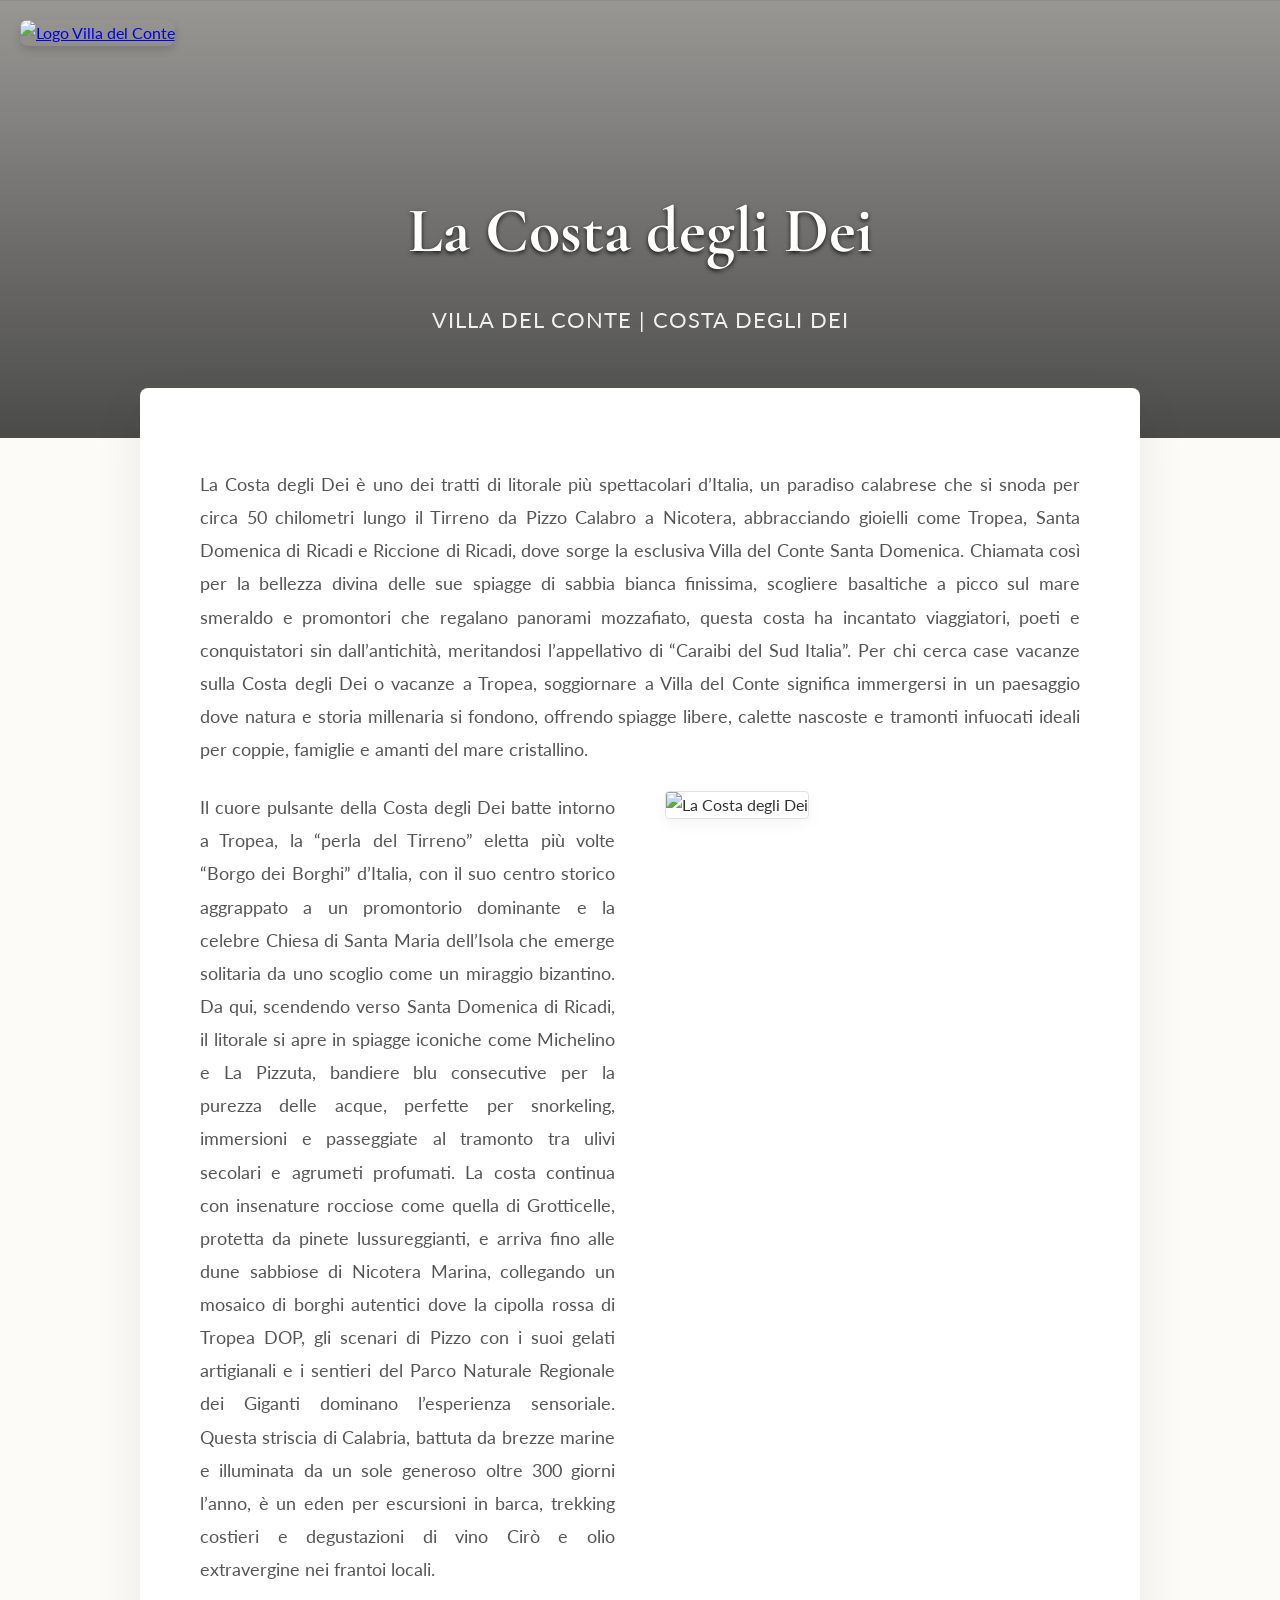
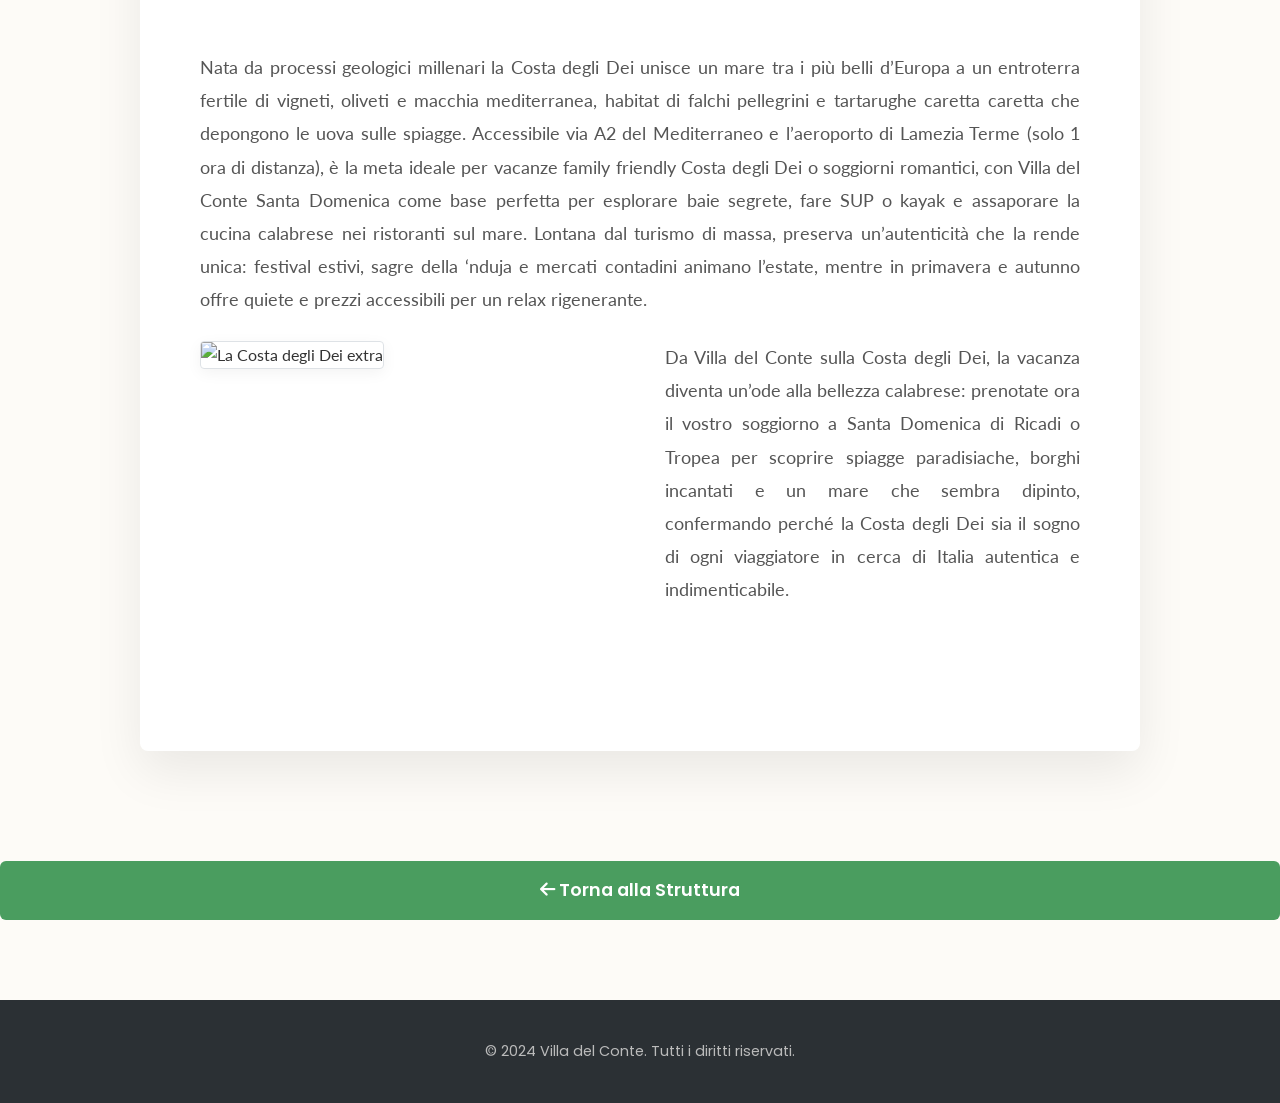
==== commit 6cc29668: "perf: optimize images with webp srcset + reduce fonts" ====
--- a/blog-costa.html
+++ b/blog-costa.html
@@ -5,10 +5,13 @@
     <meta name="viewport" content="width=device-width, initial-scale=1.0">
     <title>La Costa degli Dei | Villa del Conte</title>
     <meta name="description" content="La Costa degli Dei è uno dei tratti di litorale più spettacolari d’Italia, un paradiso calabrese che si snoda per circa 50 chilometri lungo il Tirreno...">
+    <link rel="canonical" href="https://villa-del-conte.com/blog-costa.html">
+    <meta name="robots" content="index, follow">
+    
     <link rel="icon" type="image/png" href="images/ui/logo.png">
     <link rel="preconnect" href="https://fonts.googleapis.com">
     <link rel="preconnect" href="https://fonts.gstatic.com" crossorigin>
-    <link href="https://fonts.googleapis.com/css2?family=Cormorant+Garamond:ital,wght@0,300..700;1,300..700&family=Lato:ital,wght@0,100;0,300;0,400;0,700;0,900;1,100;1,300;1,400;1,700;1,900&family=Poppins:ital,wght@0,100;0,200;0,300;0,400;0,500;0,600;0,700;0,800;0,900&display=swap" rel="stylesheet">
+    <link href="https://fonts.googleapis.com/css2?family=Cormorant+Garamond:ital,wght@0,400;0,700;1,400&family=Lato:ital,wght@0,400;0,700;1,400&family=Poppins:ital,wght@0,400;0,500;0,600;0,700;1,400&display=swap" rel="stylesheet">
     <link rel="stylesheet" href="style.css?v=9">
     <link rel="stylesheet" href="https://cdnjs.cloudflare.com/ajax/libs/font-awesome/6.5.2/css/all.min.css">
     <style>
@@ -43,7 +46,7 @@
                 <p>Il cuore pulsante della Costa degli Dei batte intorno a Tropea, la “perla del Tirreno” eletta più volte “Borgo dei Borghi” d’Italia, con il suo centro storico aggrappato a un promontorio dominante e la celebre Chiesa di Santa Maria dell’Isola che emerge solitaria da uno scoglio come un miraggio bizantino. Da qui, scendendo verso Santa Domenica di Ricadi, il litorale si apre in spiagge iconiche come Michelino e La Pizzuta, bandiere blu consecutive per la purezza delle acque, perfette per snorkeling, immersioni e passeggiate al tramonto tra ulivi secolari e agrumeti profumati. La costa continua con insenature rocciose come quella di Grotticelle, protetta da pinete lussureggianti, e arriva fino alle dune sabbiose di Nicotera Marina, collegando un mosaico di borghi autentici dove la cipolla rossa di Tropea DOP, gli scenari di Pizzo con i suoi gelati artigianali e i sentieri del Parco Naturale Regionale dei Giganti dominano l’esperienza sensoriale. Questa striscia di Calabria, battuta da brezze marine e illuminata da un sole generoso oltre 300 giorni l’anno, è un eden per escursioni in barca, trekking costieri e degustazioni di vino Cirò e olio extravergine nei frantoi locali.</p>
             </div>
             <div class="image-column">
-                <img src="images/blog/costa.jpg" alt="La Costa degli Dei" class="blog-section-image property-image">
+                <img src="images/blog/costa.jpg" alt="La Costa degli Dei" class="blog-section-image property-image" loading="lazy">
             </div>
         </div>
                 
@@ -52,7 +55,7 @@
         </div>
         <div class="editorial-row">
             <div class="image-column">
-                <img src="images/blog/costa_extra.jpg" alt="La Costa degli Dei extra" class="blog-section-image property-image">
+                <img src="images/blog/costa_extra.jpg" alt="La Costa degli Dei extra" class="blog-section-image property-image" loading="lazy">
             </div>
             <div class="text-column">
                 <p>Da Villa del Conte sulla Costa degli Dei, la vacanza diventa un’ode alla bellezza calabrese: prenotate ora il vostro soggiorno a Santa Domenica di Ricadi o Tropea per scoprire spiagge paradisiache, borghi incantati e un mare che sembra dipinto, confermando perché la Costa degli Dei sia il sogno di ogni viaggiatore in cerca di Italia autentica e indimenticabile.</p>
--- a/style.css
+++ b/style.css
@@ -980,3 +980,78 @@
 .property-image:hover {
     transform: scale(1.02);
 }
+
+/* === NEW CAROUSEL & LIGHTBOX CONTROLS === */
+.carousel-label {
+    position: absolute;
+    bottom: 20px;
+    right: 20px;
+    background: rgba(43, 48, 52, 0.7);
+    backdrop-filter: blur(4px);
+    color: white;
+    padding: 6px 16px;
+    border-radius: 30px;
+    font-size: 0.9rem;
+    font-weight: 500;
+    font-family: 'Poppins', sans-serif;
+    pointer-events: none;
+    letter-spacing: 0.5px;
+    box-shadow: 0 4px 10px rgba(0,0,0,0.2);
+    border: 1px solid rgba(255,255,255,0.1);
+}
+
+.lightbox-nav {
+    position: absolute;
+    top: 50%;
+    transform: translateY(-50%);
+    color: rgba(255,255,255,0.7);
+    font-size: 3rem;
+    cursor: pointer;
+    padding: 30px 20px;
+    user-select: none;
+    z-index: 10001;
+    transition: all 0.3s ease;
+}
+
+.lightbox-nav:hover {
+    color: #fff;
+    transform: translateY(-50%) scale(1.1);
+}
+
+.lightbox-prev { left: 20px; }
+.lightbox-next { right: 20px; }
+
+@media (max-width: 768px) {
+    .lightbox-nav { font-size: 2rem; padding: 15px 10px; }
+    .lightbox-prev { left: 5px; }
+    .lightbox-next { right: 5px; }
+}
+
+/* === CRITICAL MOBILE FIXES === */
+@media (max-width: 768px) {
+  .nav-tabs {
+    gap: 15px; /* Reduce massive gap that forces horizontal scroll */
+    flex-wrap: wrap;
+    justify-content: center;
+  }
+  
+  .nav-btn {
+    padding: 10px 5px;
+    font-size: 1rem;
+  }
+
+  .logo-section {
+    padding: 15px;
+    max-width: 90%;
+  }
+
+  .logo-image {
+    max-width: 100%;
+  }
+  
+  /* Assicuriamoci che niente causi scroll orizzontale */
+  body, html {
+    overflow-x: hidden;
+    width: 100%;
+  }
+}
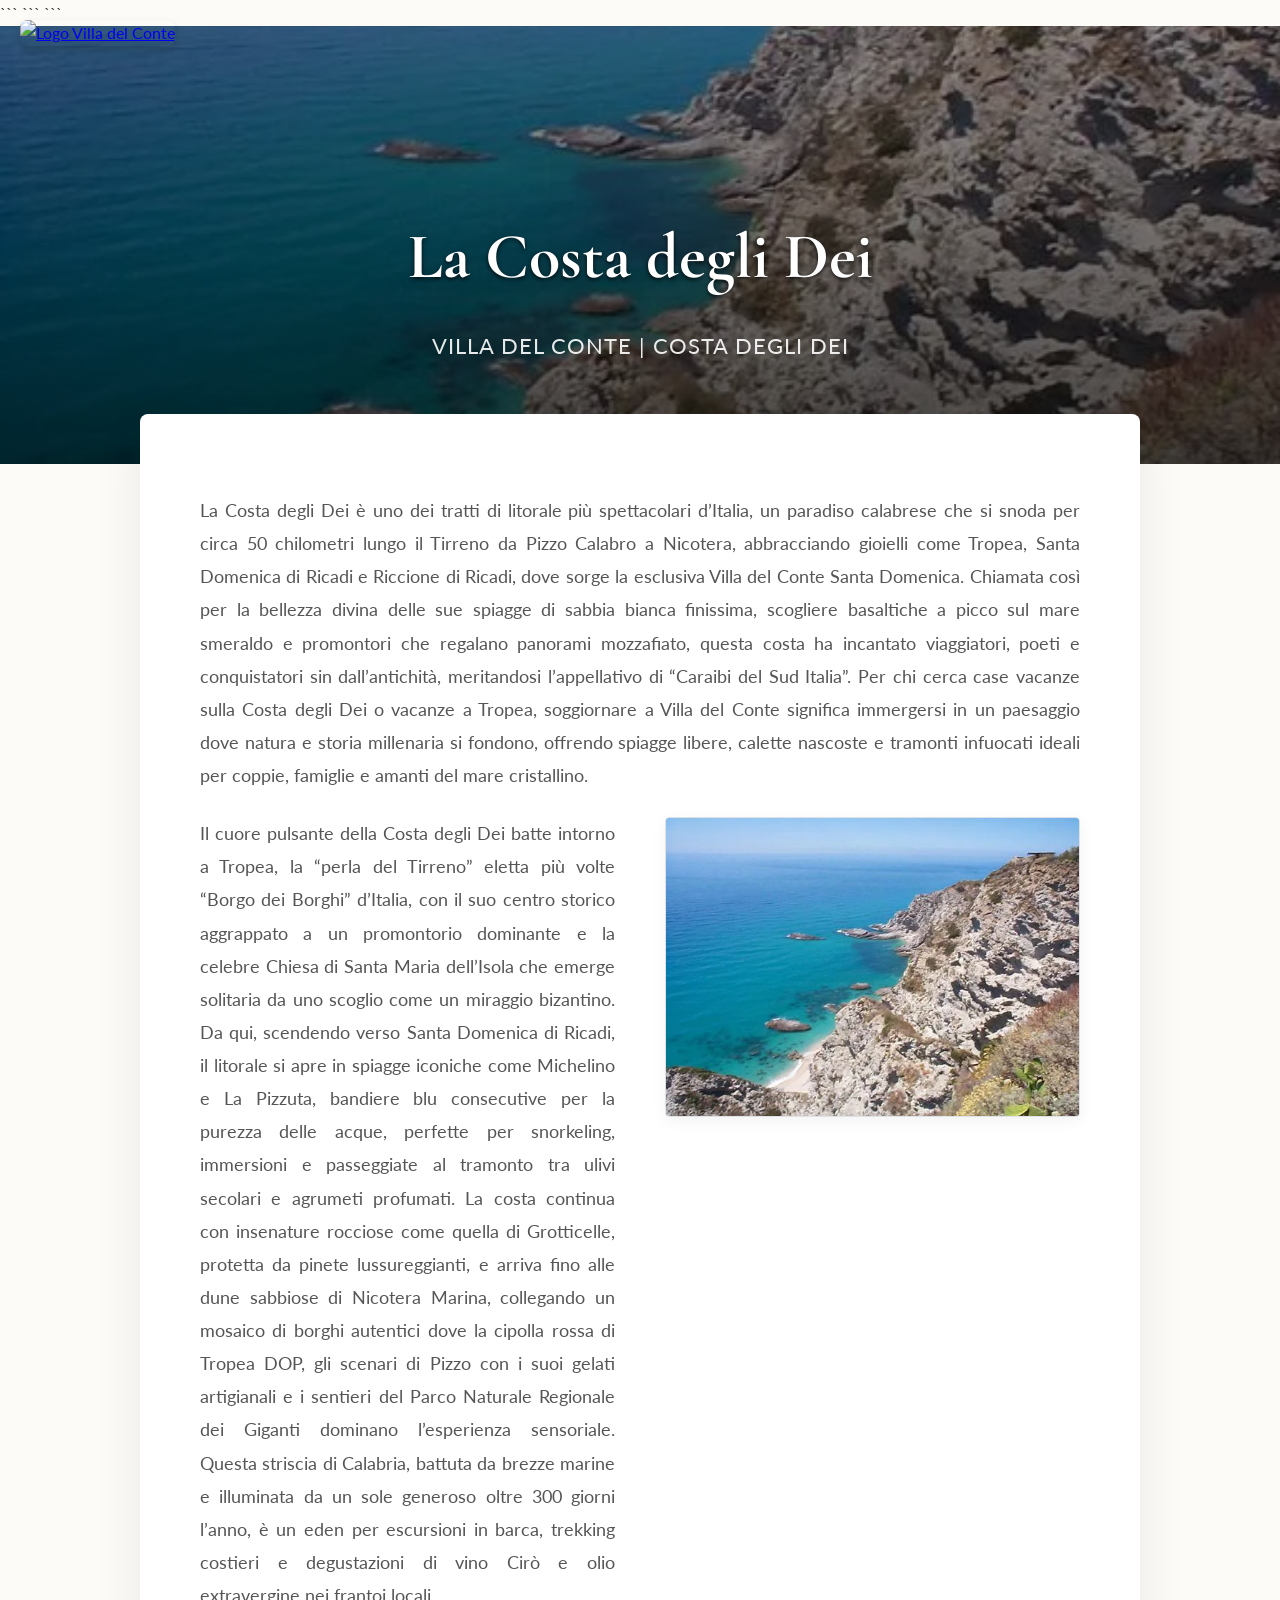
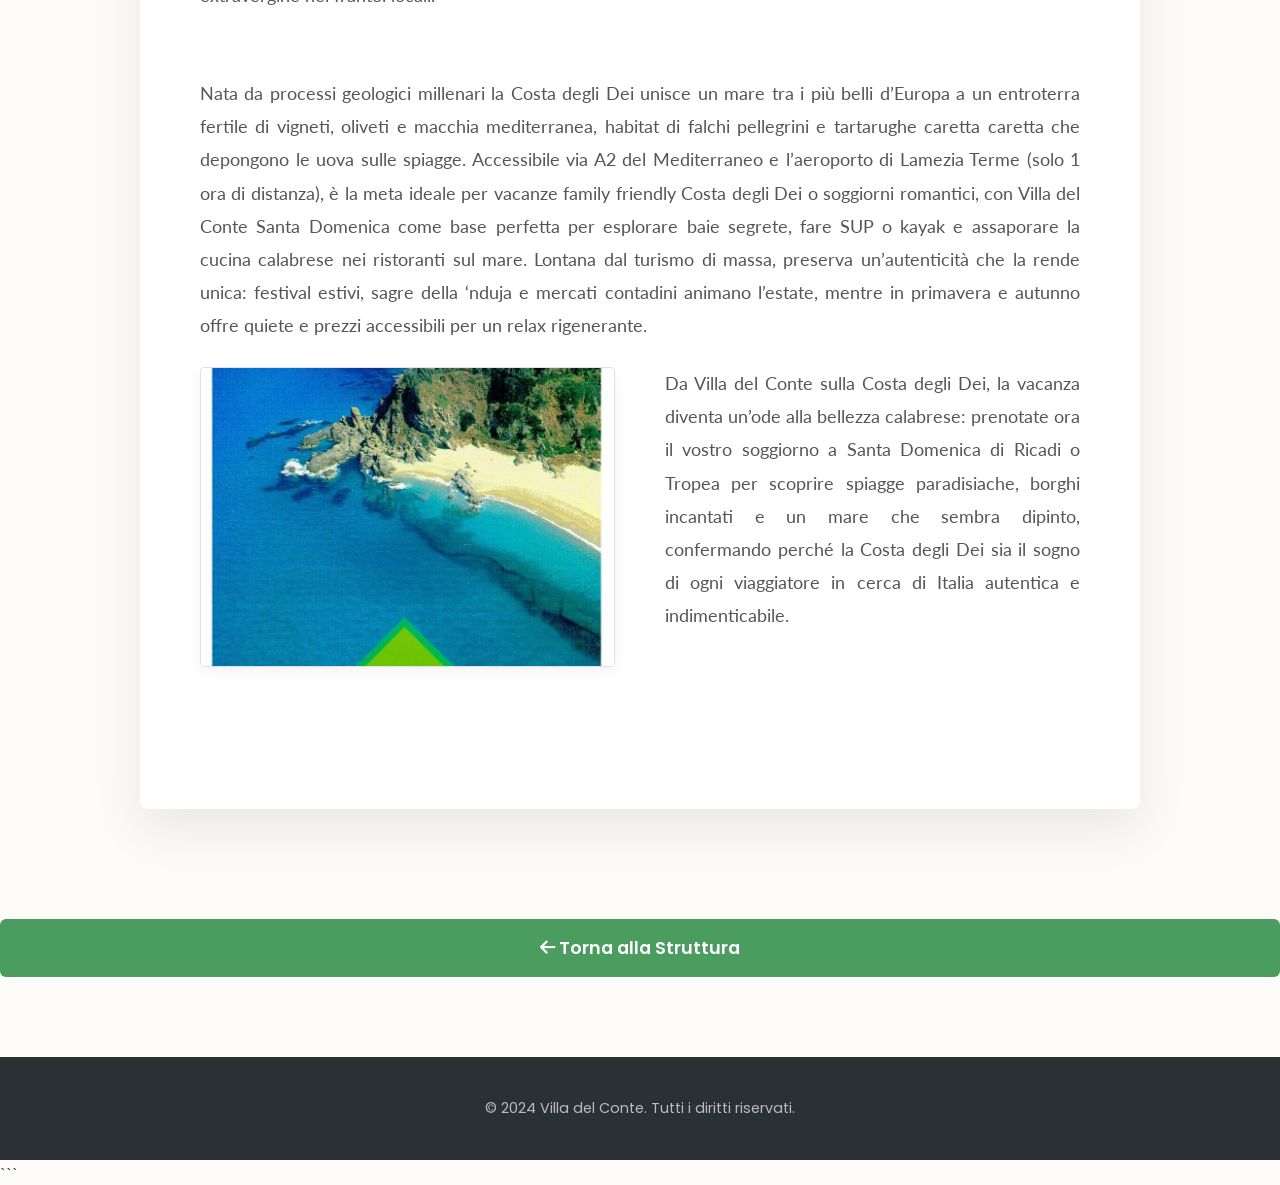
==== commit 71ae838f: "Update blog-costa.html" ====
--- a/blog-costa.html
+++ b/blog-costa.html
@@ -1,4 +1,5 @@
 <!DOCTYPE html>
+
 <html lang="it">
 <head>
     <meta charset="UTF-8">
@@ -7,75 +8,81 @@
     <meta name="description" content="La Costa degli Dei è uno dei tratti di litorale più spettacolari d’Italia, un paradiso calabrese che si snoda per circa 50 chilometri lungo il Tirreno...">
     <link rel="canonical" href="https://villa-del-conte.com/blog-costa.html">
     <meta name="robots" content="index, follow">
-    
-    <link rel="icon" type="image/png" href="images/ui/logo.png">
-    <link rel="preconnect" href="https://fonts.googleapis.com">
-    <link rel="preconnect" href="https://fonts.gstatic.com" crossorigin>
-    <link href="https://fonts.googleapis.com/css2?family=Cormorant+Garamond:ital,wght@0,400;0,700;1,400&family=Lato:ital,wght@0,400;0,700;1,400&family=Poppins:ital,wght@0,400;0,500;0,600;0,700;1,400&display=swap" rel="stylesheet">
-    <link rel="stylesheet" href="style.css?v=9">
-    <link rel="stylesheet" href="https://cdnjs.cloudflare.com/ajax/libs/font-awesome/6.5.2/css/all.min.css">
-    <style>
-        .blog-section-image { width: 100%; border-radius: 4px; border: 1px solid #dee2e6; box-shadow: 0 4px 15px rgba(0,0,0,0.05); }
-        .text-column p { margin-bottom: 25px; text-align: justify; font-family: 'Lato', sans-serif; font-size: 1.15em; line-height: 1.8; color: #555; }
-        .editorial-row { display: flex; flex-wrap: wrap; gap: 50px; align-items: start; margin-bottom: 40px; }
-        .text-column { flex: 1; min-width: 300px; }
-        .image-column { flex: 1; min-width: 300px; }
-    </style>
+
+```
+<link rel="icon" type="image/png" href="images/ui/logo.svg">
+<link rel="preconnect" href="https://fonts.googleapis.com">
+<link rel="preconnect" href="https://fonts.gstatic.com" crossorigin>
+<link href="https://fonts.googleapis.com/css2?family=Cormorant+Garamond:ital,wght@0,400;0,700;1,400&family=Lato:ital,wght@0,400;0,700;1,400&family=Poppins:ital,wght@0,400;0,500;0,600;0,700;1,400&display=swap" rel="stylesheet">
+<link rel="stylesheet" href="style.css?v=9">
+<link rel="stylesheet" href="https://cdnjs.cloudflare.com/ajax/libs/font-awesome/6.5.2/css/all.min.css">
+<style>
+    .blog-section-image { width: 100%; border-radius: 4px; border: 1px solid #dee2e6; box-shadow: 0 4px 15px rgba(0,0,0,0.05); }
+    .text-column p { margin-bottom: 25px; text-align: justify; font-family: 'Lato', sans-serif; font-size: 1.15em; line-height: 1.8; color: #555; }
+    .editorial-row { display: flex; flex-wrap: wrap; gap: 50px; align-items: start; margin-bottom: 40px; }
+    .text-column { flex: 1; min-width: 300px; }
+    .image-column { flex: 1; min-width: 300px; }
+</style>
+```
+
 </head>
 <body style="background-color: #fdfbf7; margin: 0; padding: 0;">
 
-    <a href="index.html" id="sticky-logo" style="position: absolute; top: 20px; left: 20px; z-index:1000;">
-        <img src="images/ui/logo.png" alt="Logo Villa del Conte" style="width: 60px;">
+```
+<a href="index.html" id="sticky-logo" style="position: absolute; top: 20px; left: 20px; z-index:1000;">
+    <img src="images/ui/logo.svg" alt="Logo Villa del Conte" style="width: 60px;">
+</a>
+
+<header style="background-image: linear-gradient(to bottom, rgba(0, 0, 0, 0.4) 0%, rgba(0, 0, 0, 0.7) 100%), url('images/blog/costa-960w.webp'); background-size: cover; background-position: center center; padding: 180px 20px 100px 20px; text-align: center; color: white;">
+    <div style="max-width: 800px; margin: 0 auto;">
+         <h1 style="font-family: 'Cormorant Garamond', serif; font-size: 4em; margin: 0; text-shadow: 0 2px 4px rgba(0,0,0,0.8);">La Costa degli Dei</h1>
+         <p style="font-family: 'Lato', sans-serif; font-size: 1.4em; letter-spacing: 1px; text-transform: uppercase; margin-top: 20px; opacity: 0.9;">Villa del Conte | Costa degli Dei</p>
+    </div>
+</header>
+
+<main class="fade-in-up" style="max-width: 1000px; margin: -50px auto 100px auto; background: #fff; padding: 80px 60px; box-shadow: 0 20px 50px rgba(0,0,0,0.08); border-radius: 8px; position: relative;">
+    
+    
+    <div class="text-column">
+        <p>La Costa degli Dei è uno dei tratti di litorale più spettacolari d’Italia, un paradiso calabrese che si snoda per circa 50 chilometri lungo il Tirreno da Pizzo Calabro a Nicotera, abbracciando gioielli come Tropea, Santa Domenica di Ricadi e Riccione di Ricadi, dove sorge la esclusiva Villa del Conte Santa Domenica. Chiamata così per la bellezza divina delle sue spiagge di sabbia bianca finissima, scogliere basaltiche a picco sul mare smeraldo e promontori che regalano panorami mozzafiato, questa costa ha incantato viaggiatori, poeti e conquistatori sin dall’antichità, meritandosi l’appellativo di “Caraibi del Sud Italia”. Per chi cerca case vacanze sulla Costa degli Dei o vacanze a Tropea, soggiornare a Villa del Conte significa immergersi in un paesaggio dove natura e storia millenaria si fondono, offrendo spiagge libere, calette nascoste e tramonti infuocati ideali per coppie, famiglie e amanti del mare cristallino.</p>
+    </div>
+    <div class="editorial-row">
+        <div class="text-column">
+            <p>Il cuore pulsante della Costa degli Dei batte intorno a Tropea, la “perla del Tirreno” eletta più volte “Borgo dei Borghi” d’Italia, con il suo centro storico aggrappato a un promontorio dominante e la celebre Chiesa di Santa Maria dell’Isola che emerge solitaria da uno scoglio come un miraggio bizantino. Da qui, scendendo verso Santa Domenica di Ricadi, il litorale si apre in spiagge iconiche come Michelino e La Pizzuta, bandiere blu consecutive per la purezza delle acque, perfette per snorkeling, immersioni e passeggiate al tramonto tra ulivi secolari e agrumeti profumati. La costa continua con insenature rocciose come quella di Grotticelle, protetta da pinete lussureggianti, e arriva fino alle dune sabbiose di Nicotera Marina, collegando un mosaico di borghi autentici dove la cipolla rossa di Tropea DOP, gli scenari di Pizzo con i suoi gelati artigianali e i sentieri del Parco Naturale Regionale dei Giganti dominano l’esperienza sensoriale. Questa striscia di Calabria, battuta da brezze marine e illuminata da un sole generoso oltre 300 giorni l’anno, è un eden per escursioni in barca, trekking costieri e degustazioni di vino Cirò e olio extravergine nei frantoi locali.</p>
+        </div>
+        <div class="image-column">
+            <img src="images/blog/costa-960w.webp" alt="La Costa degli Dei" class="blog-section-image property-image" loading="lazy">
+        </div>
+    </div>
+            
+    <div class="text-column">
+        <p>Nata da processi geologici millenari la Costa degli Dei unisce un mare tra i più belli d’Europa a un entroterra fertile di vigneti, oliveti e macchia mediterranea, habitat di falchi pellegrini e tartarughe caretta caretta che depongono le uova sulle spiagge. Accessibile via A2 del Mediterraneo e l’aeroporto di Lamezia Terme (solo 1 ora di distanza), è la meta ideale per vacanze family friendly Costa degli Dei o soggiorni romantici, con Villa del Conte Santa Domenica come base perfetta per esplorare baie segrete, fare SUP o kayak e assaporare la cucina calabrese nei ristoranti sul mare. Lontana dal turismo di massa, preserva un’autenticità che la rende unica: festival estivi, sagre della ‘nduja e mercati contadini animano l’estate, mentre in primavera e autunno offre quiete e prezzi accessibili per un relax rigenerante.</p>
+    </div>
+    <div class="editorial-row">
+        <div class="image-column">
+            <img src="images/blog/costa_extra-960w.webp" alt="La Costa degli Dei extra" class="blog-section-image property-image" loading="lazy">
+        </div>
+        <div class="text-column">
+            <p>Da Villa del Conte sulla Costa degli Dei, la vacanza diventa un’ode alla bellezza calabrese: prenotate ora il vostro soggiorno a Santa Domenica di Ricadi o Tropea per scoprire spiagge paradisiache, borghi incantati e un mare che sembra dipinto, confermando perché la Costa degli Dei sia il sogno di ogni viaggiatore in cerca di Italia autentica e indimenticabile.</p>
+        </div>
+    </div>
+            
+
+</main>
+
+<div style="text-align: center; margin-bottom: 80px;">
+    <a href="index.html" class="submit-btn" style="text-decoration:none; display:inline-block; padding: 15px 40px; font-family: 'Poppins', sans-serif; background-color: #4a9d5f; color: white; border-radius: 6px; font-size: 1.1em; font-weight: 600; transition: transform 0.2s;">
+        <i class="fa-solid fa-arrow-left"></i> Torna alla Struttura
     </a>
+</div>
 
-    <header style="background-image: linear-gradient(to bottom, rgba(0, 0, 0, 0.4) 0%, rgba(0, 0, 0, 0.7) 100%), url('images/blog/costa.jpg'); background-size: cover; background-position: center center; padding: 180px 20px 100px 20px; text-align: center; color: white;">
-        <div style="max-width: 800px; margin: 0 auto;">
-             <h1 style="font-family: 'Cormorant Garamond', serif; font-size: 4em; margin: 0; text-shadow: 0 2px 4px rgba(0,0,0,0.8);">La Costa degli Dei</h1>
-             <p style="font-family: 'Lato', sans-serif; font-size: 1.4em; letter-spacing: 1px; text-transform: uppercase; margin-top: 20px; opacity: 0.9;">Villa del Conte | Costa degli Dei</p>
-        </div>
-    </header>
+<footer style="background-color: #2b3034; color: #fff; padding: 40px 0; text-align: center; font-family: 'Poppins', sans-serif;">
+    <p style="margin:0; font-size: 0.9em; color: #bbb;">&copy; 2024 Villa del Conte. Tutti i diritti riservati.</p>
+</footer>
 
-    <main class="fade-in-up" style="max-width: 1000px; margin: -50px auto 100px auto; background: #fff; padding: 80px 60px; box-shadow: 0 20px 50px rgba(0,0,0,0.08); border-radius: 8px; position: relative;">
-        
-        
-        <div class="text-column">
-            <p>La Costa degli Dei è uno dei tratti di litorale più spettacolari d’Italia, un paradiso calabrese che si snoda per circa 50 chilometri lungo il Tirreno da Pizzo Calabro a Nicotera, abbracciando gioielli come Tropea, Santa Domenica di Ricadi e Riccione di Ricadi, dove sorge la esclusiva Villa del Conte Santa Domenica. Chiamata così per la bellezza divina delle sue spiagge di sabbia bianca finissima, scogliere basaltiche a picco sul mare smeraldo e promontori che regalano panorami mozzafiato, questa costa ha incantato viaggiatori, poeti e conquistatori sin dall’antichità, meritandosi l’appellativo di “Caraibi del Sud Italia”. Per chi cerca case vacanze sulla Costa degli Dei o vacanze a Tropea, soggiornare a Villa del Conte significa immergersi in un paesaggio dove natura e storia millenaria si fondono, offrendo spiagge libere, calette nascoste e tramonti infuocati ideali per coppie, famiglie e amanti del mare cristallino.</p>
-        </div>
-        <div class="editorial-row">
-            <div class="text-column">
-                <p>Il cuore pulsante della Costa degli Dei batte intorno a Tropea, la “perla del Tirreno” eletta più volte “Borgo dei Borghi” d’Italia, con il suo centro storico aggrappato a un promontorio dominante e la celebre Chiesa di Santa Maria dell’Isola che emerge solitaria da uno scoglio come un miraggio bizantino. Da qui, scendendo verso Santa Domenica di Ricadi, il litorale si apre in spiagge iconiche come Michelino e La Pizzuta, bandiere blu consecutive per la purezza delle acque, perfette per snorkeling, immersioni e passeggiate al tramonto tra ulivi secolari e agrumeti profumati. La costa continua con insenature rocciose come quella di Grotticelle, protetta da pinete lussureggianti, e arriva fino alle dune sabbiose di Nicotera Marina, collegando un mosaico di borghi autentici dove la cipolla rossa di Tropea DOP, gli scenari di Pizzo con i suoi gelati artigianali e i sentieri del Parco Naturale Regionale dei Giganti dominano l’esperienza sensoriale. Questa striscia di Calabria, battuta da brezze marine e illuminata da un sole generoso oltre 300 giorni l’anno, è un eden per escursioni in barca, trekking costieri e degustazioni di vino Cirò e olio extravergine nei frantoi locali.</p>
-            </div>
-            <div class="image-column">
-                <img src="images/blog/costa.jpg" alt="La Costa degli Dei" class="blog-section-image property-image" loading="lazy">
-            </div>
-        </div>
-                
-        <div class="text-column">
-            <p>Nata da processi geologici millenari la Costa degli Dei unisce un mare tra i più belli d’Europa a un entroterra fertile di vigneti, oliveti e macchia mediterranea, habitat di falchi pellegrini e tartarughe caretta caretta che depongono le uova sulle spiagge. Accessibile via A2 del Mediterraneo e l’aeroporto di Lamezia Terme (solo 1 ora di distanza), è la meta ideale per vacanze family friendly Costa degli Dei o soggiorni romantici, con Villa del Conte Santa Domenica come base perfetta per esplorare baie segrete, fare SUP o kayak e assaporare la cucina calabrese nei ristoranti sul mare. Lontana dal turismo di massa, preserva un’autenticità che la rende unica: festival estivi, sagre della ‘nduja e mercati contadini animano l’estate, mentre in primavera e autunno offre quiete e prezzi accessibili per un relax rigenerante.</p>
-        </div>
-        <div class="editorial-row">
-            <div class="image-column">
-                <img src="images/blog/costa_extra.jpg" alt="La Costa degli Dei extra" class="blog-section-image property-image" loading="lazy">
-            </div>
-            <div class="text-column">
-                <p>Da Villa del Conte sulla Costa degli Dei, la vacanza diventa un’ode alla bellezza calabrese: prenotate ora il vostro soggiorno a Santa Domenica di Ricadi o Tropea per scoprire spiagge paradisiache, borghi incantati e un mare che sembra dipinto, confermando perché la Costa degli Dei sia il sogno di ogni viaggiatore in cerca di Italia autentica e indimenticabile.</p>
-            </div>
-        </div>
-                
+<script src="translations.js"></script>
+<script src="script.js?v=9"></script>
+```
 
-    </main>
-
-    <div style="text-align: center; margin-bottom: 80px;">
-        <a href="index.html" class="submit-btn" style="text-decoration:none; display:inline-block; padding: 15px 40px; font-family: 'Poppins', sans-serif; background-color: #4a9d5f; color: white; border-radius: 6px; font-size: 1.1em; font-weight: 600; transition: transform 0.2s;">
-            <i class="fa-solid fa-arrow-left"></i> Torna alla Struttura
-        </a>
-    </div>
-
-    <footer style="background-color: #2b3034; color: #fff; padding: 40px 0; text-align: center; font-family: 'Poppins', sans-serif;">
-        <p style="margin:0; font-size: 0.9em; color: #bbb;">&copy; 2024 Villa del Conte. Tutti i diritti riservati.</p>
-    </footer>
-
-    <script src="translations.js"></script>
-    <script src="script.js?v=9"></script>
 </body>
-</html>+</html>
--- a/style.css
+++ b/style.css
@@ -18,7 +18,7 @@
 }
 
 header {
-  background-image: linear-gradient(to bottom, rgba(249, 249, 249, 0) 60%, #f9f9f9 100%), url('images/ui/sfondo-header.jpg');
+  background-image: linear-gradient(to bottom, rgba(249, 249, 249, 0) 60%, #f9f9f9 100%), url('images/ui/sfondo-heade.jpg');
   background-size: cover;
   background-position: center;
   padding: 100px 0;
@@ -593,6 +593,9 @@
 .blog-card {
   max-width: 400px;
   width: 100%;
+  text-decoration: none;
+  color: inherit;
+  display: block;
 }
 
 .blog-card {
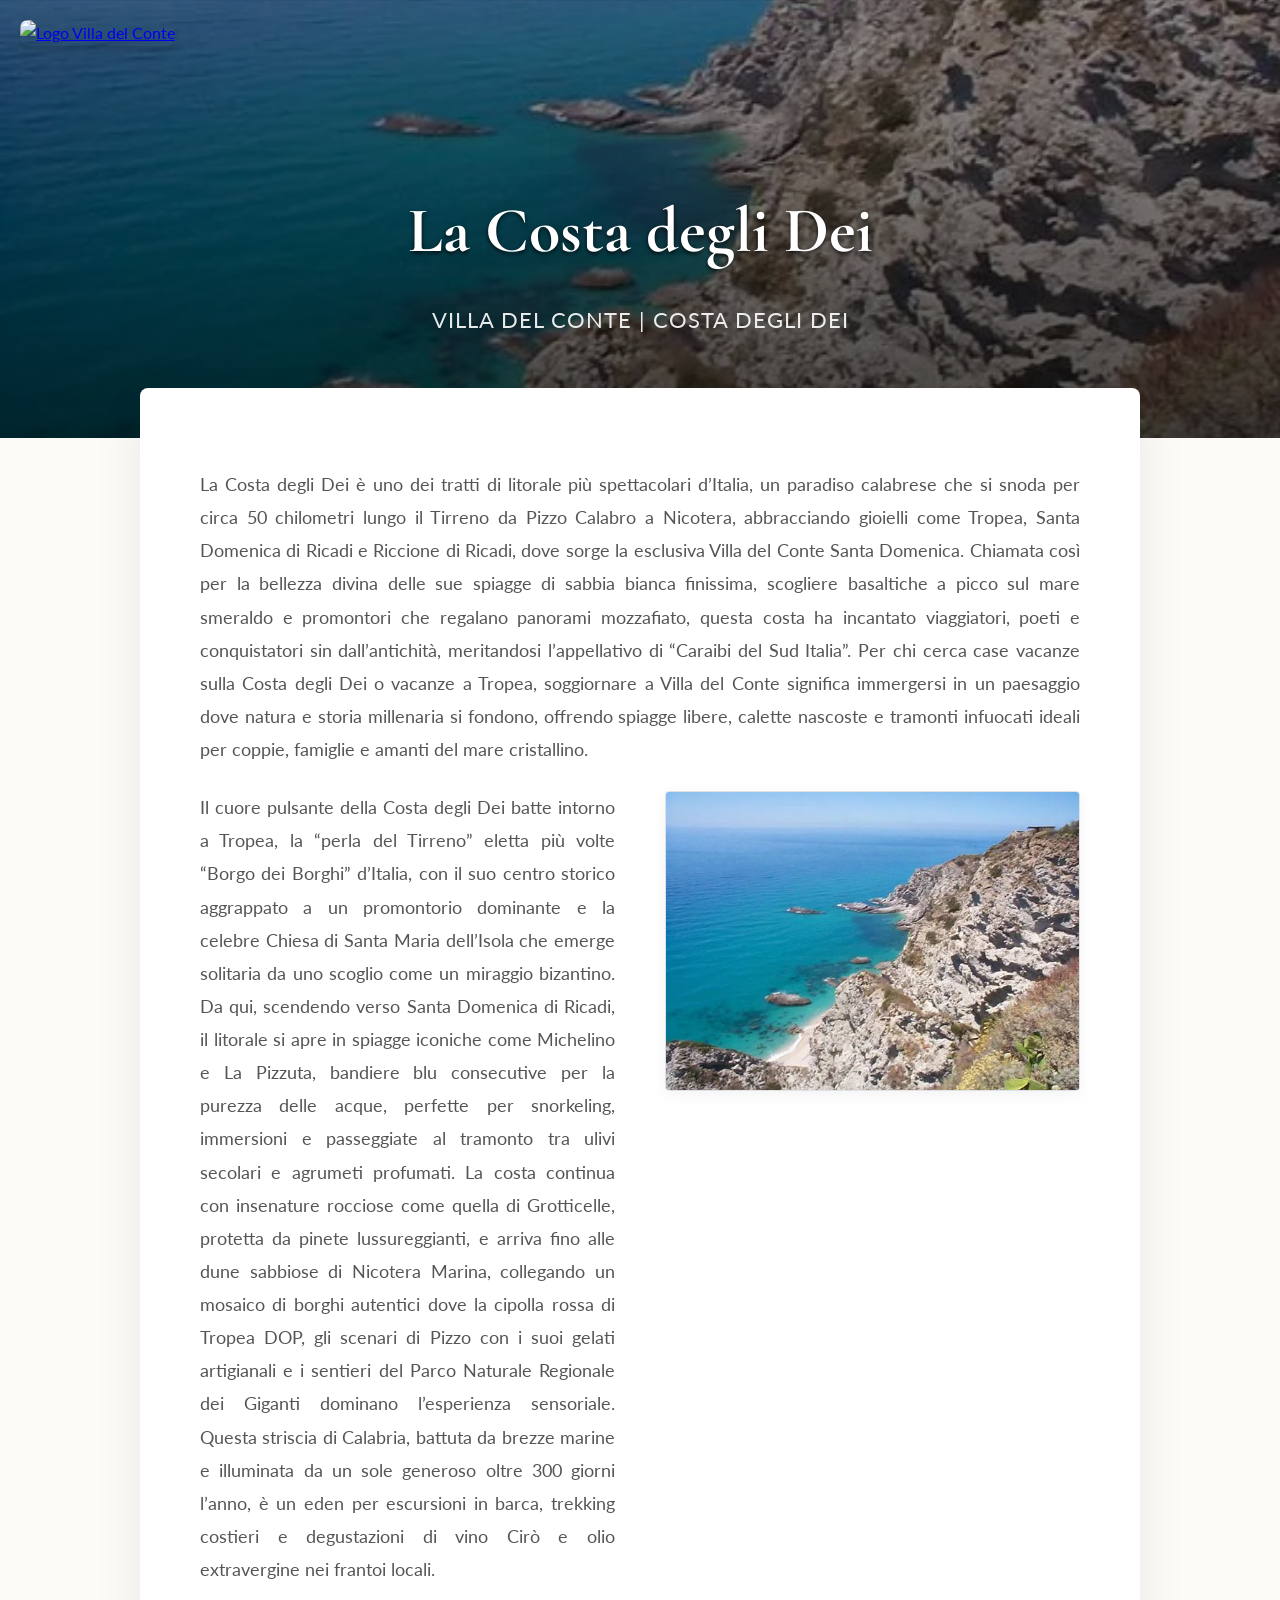
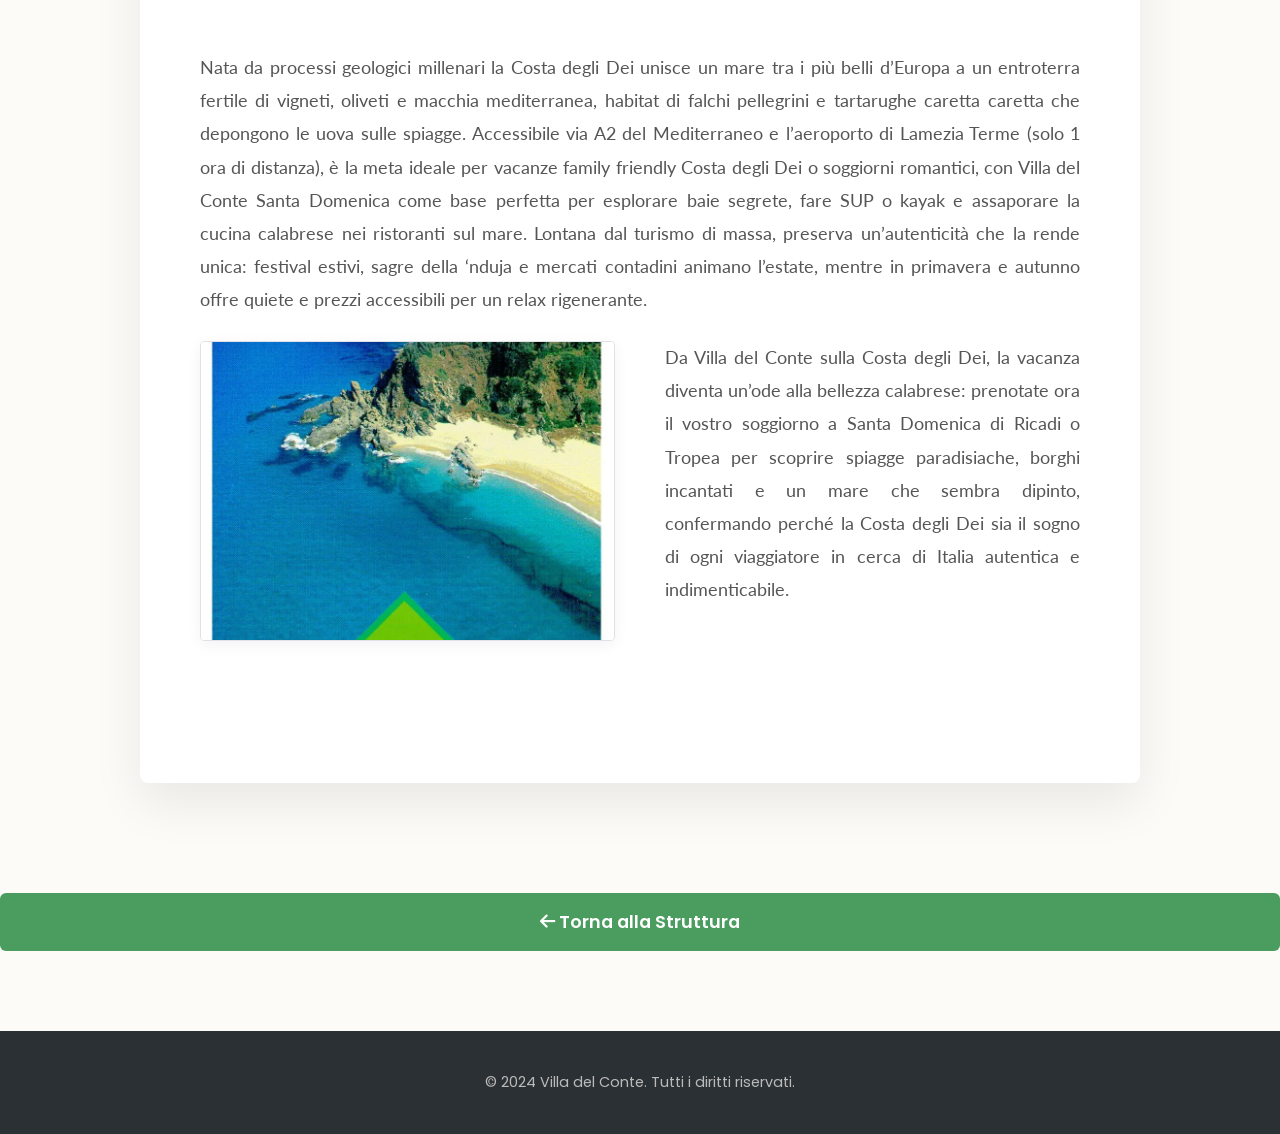
==== commit 5a5dbb0b: "fix: immagini 404, code fence e SVG rotto; SEO, accessibilità e privacy Bug trovati in produzione e " ====
--- a/blog-costa.html
+++ b/blog-costa.html
@@ -9,8 +9,79 @@
     <link rel="canonical" href="https://villa-del-conte.com/blog-costa.html">
     <meta name="robots" content="index, follow">
 
-```
-<link rel="icon" type="image/png" href="images/ui/logo.svg">
+    <meta property="og:type" content="article">
+    <meta property="og:title" content="La Costa degli Dei">
+    <meta property="og:description" content="La Costa degli Dei è uno dei tratti di litorale più spettacolari d’Italia, un paradiso calabrese che si snoda per circa 50 chilometri lungo il Tirreno...">
+    <meta property="og:url" content="https://villa-del-conte.com/blog-costa.html">
+    <meta property="og:image" content="https://villa-del-conte.com/images/blog/costa-960w.webp">
+    <meta property="og:site_name" content="Villa del Conte">
+    <meta property="og:locale" content="it_IT">
+    <meta name="twitter:card" content="summary_large_image">
+
+    <script type="application/ld+json">
+{
+  "@context": "https://schema.org",
+  "@type": "Article",
+  "headline": "La Costa degli Dei",
+  "description": "La Costa degli Dei è uno dei tratti di litorale più spettacolari d’Italia, un paradiso calabrese che si snoda per circa 50 chilometri lungo il Tirreno...",
+  "inLanguage": "it-IT",
+  "datePublished": "2026-04-15",
+  "dateModified": "2026-04-17",
+  "mainEntityOfPage": {
+    "@type": "WebPage",
+    "@id": "https://villa-del-conte.com/blog-costa.html"
+  },
+  "author": {
+    "@type": "Organization",
+    "name": "Villa del Conte",
+    "url": "https://villa-del-conte.com/"
+  },
+  "publisher": {
+    "@type": "Organization",
+    "name": "Villa del Conte",
+    "logo": {
+      "@type": "ImageObject",
+      "url": "https://villa-del-conte.com/images/ui/logo.svg"
+    }
+  },
+  "isPartOf": {
+    "@type": "WebSite",
+    "name": "Villa del Conte",
+    "url": "https://villa-del-conte.com/"
+  },
+  "image": "https://villa-del-conte.com/images/blog/costa-960w.webp"
+}
+    </script>
+
+    <script type="application/ld+json">
+{
+  "@context": "https://schema.org",
+  "@type": "BreadcrumbList",
+  "itemListElement": [
+    {
+      "@type": "ListItem",
+      "position": 1,
+      "name": "Home",
+      "item": "https://villa-del-conte.com/"
+    },
+    {
+      "@type": "ListItem",
+      "position": 2,
+      "name": "Notebook",
+      "item": "https://villa-del-conte.com/#blog"
+    },
+    {
+      "@type": "ListItem",
+      "position": 3,
+      "name": "La Costa degli Dei",
+      "item": "https://villa-del-conte.com/blog-costa.html"
+    }
+  ]
+}
+    </script>
+
+
+<link rel="icon" type="image/svg+xml" href="/images/ui/logo.svg">
 <link rel="preconnect" href="https://fonts.googleapis.com">
 <link rel="preconnect" href="https://fonts.gstatic.com" crossorigin>
 <link href="https://fonts.googleapis.com/css2?family=Cormorant+Garamond:ital,wght@0,400;0,700;1,400&family=Lato:ital,wght@0,400;0,700;1,400&family=Poppins:ital,wght@0,400;0,500;0,600;0,700;1,400&display=swap" rel="stylesheet">
@@ -23,12 +94,9 @@
     .text-column { flex: 1; min-width: 300px; }
     .image-column { flex: 1; min-width: 300px; }
 </style>
-```
-
 </head>
 <body style="background-color: #fdfbf7; margin: 0; padding: 0;">
 
-```
 <a href="index.html" id="sticky-logo" style="position: absolute; top: 20px; left: 20px; z-index:1000;">
     <img src="images/ui/logo.svg" alt="Logo Villa del Conte" style="width: 60px;">
 </a>
@@ -82,7 +150,5 @@
 
 <script src="translations.js"></script>
 <script src="script.js?v=9"></script>
-```
-
 </body>
 </html>
--- a/style.css
+++ b/style.css
@@ -18,7 +18,7 @@
 }
 
 header {
-  background-image: linear-gradient(to bottom, rgba(249, 249, 249, 0) 60%, #f9f9f9 100%), url('images/ui/sfondo-heade.jpg');
+  background-image: linear-gradient(to bottom, rgba(249, 249, 249, 0) 60%, #f9f9f9 100%), url('images/villa/giardino/giardino-03-960w.webp');
   background-size: cover;
   background-position: center;
   padding: 100px 0;
@@ -32,7 +32,7 @@
   display: block;
   margin: 0 auto;
   max-width: fit-content;
-  box-shadow: 0 15px 35px rgba(0,0,0,0.2);
+  box-shadow: 0 15px 35px rgba(0, 0, 0, 0.2);
   text-align: center;
 }
 
@@ -68,17 +68,20 @@
 .property-list {
   display: flex;
   flex-direction: column;
-  gap: 120px; /* Distanza verticale ampia tra le due strutture */
+  gap: 120px;
+  /* Distanza verticale ampia tra le due strutture */
   margin-bottom: 60px;
 }
 
 .property-block {
-  width: 100%; /* Sfrutta tutta la larghezza consentita dal container */
+  width: 100%;
+  /* Sfrutta tutta la larghezza consentita dal container */
 }
 
 .property-title {
   font-family: "Cormorant Garamond", serif;
-  font-size: 4.5em; /* Dimensione raddoppiata */
+  font-size: 4.5em;
+  /* Dimensione raddoppiata */
   color: #4a9d5f;
   margin-bottom: 20px;
   font-weight: bold;
@@ -86,36 +89,43 @@
 
 .property-content {
   display: flex;
-  align-items: center; /* Centra verticalmente galleria, icone e testo */
+  align-items: center;
+  /* Centra verticalmente galleria, icone e testo */
   justify-content: space-between;
   gap: 40px;
 }
 
 .property-content.reverse {
-  flex-direction: row-reverse; /* Inverte l'ordine visuale per La Conte House */
+  flex-direction: row-reverse;
+  /* Inverte l'ordine visuale per La Conte House */
 }
 
 .property-gallery {
-  flex: 0 0 45%; /* Il carosello occupa il 45% fisso della riga */
+  flex: 0 0 45%;
+  /* Il carosello occupa il 45% fisso della riga */
 }
 
 .services-col {
   display: flex;
-  flex-direction: column; /* Impila i servizi in verticale */
+  flex-direction: column;
+  /* Impila i servizi in verticale */
   gap: 30px;
-  flex: 0 0 100px; /* Colonna stretta fissa interposta tra foto e testo */
+  flex: 0 0 100px;
+  /* Colonna stretta fissa interposta tra foto e testo */
   border: none;
   margin: 0;
   padding: 0;
 }
 
 .property-text {
-  flex: 1; /* Il testo si espande per occupare tutto lo spazio rimanente verso il bordo */
+  flex: 1;
+  /* Il testo si espande per occupare tutto lo spazio rimanente verso il bordo */
   text-align: left;
 }
 
 .property-content.reverse .property-text {
-  text-align: right; /* Specchia il testo per La Conte House */
+  text-align: right;
+  /* Specchia il testo per La Conte House */
 }
 
 .property-image {
@@ -163,7 +173,7 @@
   height: 300px;
   border-radius: 8px;
   overflow: hidden;
-  box-shadow: 0 4px 8px rgba(0,0,0,0.1);
+  box-shadow: 0 4px 8px rgba(0, 0, 0, 0.1);
 }
 
 .map-container iframe {
@@ -178,37 +188,169 @@
   line-height: 1.7;
 }
 
-.contact-section {
-  background: white;
-  padding: 40px 0;
-}
-
-.contact-subtitle {
+/* === FOOTER === */
+.site-footer {
+  background-color: #121a15;
+  color: #e0e0e0;
+  padding: 80px 0 0 0;
   font-family: 'Poppins', sans-serif;
+  margin-top: 50px;
+  overflow-x: hidden;
+}
+
+.footer-grid {
+  display: grid;
+  grid-template-columns: 2fr 1fr 1.5fr;
+  gap: 60px;
+  margin-bottom: 60px;
+}
+
+.footer-logo-card {
+  background-color: #ffffff;
+  padding: 15px 30px;
+  border-radius: 8px;
+  display: inline-block;
+  margin-bottom: 25px;
+  box-shadow: 0 4px 15px rgba(0, 0, 0, 0.2);
+}
+
+.footer-logo-card .footer-logo {
+  max-width: 140px;
+  margin-bottom: 0;
+  display: block;
+}
+
+.footer-flavor {
+  font-family: 'Lato', sans-serif;
+  font-size: 0.95em;
+  line-height: 1.8;
+  color: #a0bca8;
+}
+
+.footer-heading {
+  font-family: 'Cormorant Garamond', serif;
+  font-size: 1.5em;
+  color: #fff;
+  margin-bottom: 25px;
+  position: relative;
+  font-weight: 700;
+}
+
+.footer-heading::after {
+  content: '';
+  position: absolute;
+  left: 0;
+  bottom: -10px;
+  width: 40px;
+  height: 2px;
+  background-color: #4a9d5f;
+}
+
+.footer-links, .footer-contacts {
+  list-style: none;
+}
+
+.footer-links li, .footer-contacts li {
+  margin-bottom: 15px;
+}
+
+.footer-links a {
+  color: #a0bca8;
+  text-decoration: none;
+  transition: color 0.3s ease, margin-left 0.3s ease;
+  display: inline-block;
+  font-size: 0.95em;
+}
+
+.footer-links a:hover {
+  color: #fff;
+  margin-left: 5px;
+}
+
+.footer-contacts li {
+  display: flex;
+  align-items: flex-start;
+  gap: 15px;
+  font-size: 0.95em;
+  color: #a0bca8;
+}
+
+.footer-contacts i {
+  color: #4a9d5f;
+  margin-top: 4px;
+}
+
+.footer-contacts a {
+  color: #a0bca8;
+  text-decoration: none;
+  transition: color 0.3s ease;
+  display: inline-flex;
+  align-items: flex-start;
+  gap: 15px;
+}
+
+.footer-contacts span {
+  word-break: break-word;
+}
+
+.footer-contacts a:hover {
+  color: #fff;
+}
+
+.footer-bottom {
+  background-color: #0b100d;
+  padding: 20px 0;
   text-align: center;
-  font-size: 1.2em;
+  font-size: 0.85em;
   color: #666;
-  font-style: italic;
-  margin-bottom: 40px;
-}
-
-.contact-info {
-  text-align: left;
-  max-width: 400px;
-  margin-left: 0;
-}
-
-.contact-item {
-  display: flex;
-  align-items: center;
-  margin-bottom: 15px;
-  font-size: 1.1em;
-}
-
-.contact-label {
-  margin-right: 10px;
-  font-weight: bold;
-  min-width: 80px;
+  border-top: 1px solid rgba(255, 255, 255, 0.05);
+}
+
+@media (max-width: 900px) {
+  .footer-grid {
+    grid-template-columns: 1fr;
+    gap: 40px;
+    padding: 0 20px;
+  }
+
+  .footer-logo-card {
+    display: block;
+    text-align: center;
+    max-width: 200px;
+    margin-left: auto;
+    margin-right: auto;
+  }
+
+  .footer-logo-card .footer-logo {
+    margin: 0 auto;
+  }
+
+  .brand-col {
+    text-align: center;
+  }
+
+  .footer-flavor {
+    max-width: 280px;
+    margin: 0 auto;
+  }
+
+  .footer-heading::after {
+    left: 0;
+  }
+
+  .footer-contacts li {
+    flex-wrap: wrap;
+    gap: 10px;
+  }
+
+  .footer-contacts a {
+    flex-wrap: wrap;
+    word-break: break-all;
+  }
+
+  .site-footer {
+    padding: 50px 0 0 0;
+  }
 }
 
 .image-gallery {
@@ -232,13 +374,21 @@
   transition: background-color 0.3s ease;
 }
 
-.carousel-btn:hover { background-color: rgba(0, 0, 0, 0.8); }
-.prev-btn { left: 10px; }
-.next-btn { right: 10px; }
+.carousel-btn:hover {
+  background-color: rgba(0, 0, 0, 0.8);
+}
+
+.prev-btn {
+  left: 10px;
+}
+
+.next-btn {
+  right: 10px;
+}
 
 .carousel-btn i {
-    font-family: "Font Awesome 6 Free";
-    font-weight: 900;
+  font-family: "Font Awesome 6 Free";
+  font-weight: 900;
 }
 
 #sticky-logo {
@@ -253,7 +403,7 @@
   width: 80px;
   height: auto;
   border-radius: 8px;
-  box-shadow: 0 4px 8px rgba(0,0,0,0.15);
+  box-shadow: 0 4px 8px rgba(0, 0, 0, 0.15);
 }
 
 .email-link {
@@ -264,8 +414,14 @@
   transition: opacity 0.2s;
 }
 
-.email-link:hover { opacity: 0.7; }
-.email-link .arrow { margin-left: 8px; font-weight: bold; }
+.email-link:hover {
+  opacity: 0.7;
+}
+
+.email-link .arrow {
+  margin-left: 8px;
+  font-weight: bold;
+}
 
 .services-bar {
   display: flex;
@@ -295,95 +451,147 @@
 
 /* OTTIMIZZAZIONE MOBILE (Media Queries) */
 @media (max-width: 768px) {
-  .property-grid, .map-section {
+
+  .property-grid,
+  .map-section {
     grid-template-columns: 1fr;
   }
+
   .site-title {
     font-size: 1.8em;
   }
+
   .services-bar {
-    flex-wrap: wrap; /* Fa andare a capo le icone se non entrano */
+    flex-wrap: wrap;
+    /* Fa andare a capo le icone se non entrano */
     gap: 20px;
   }
+
   .service-item {
-    width: 40%; /* Due icone per riga su mobile */
-  }
+    width: 40%;
+    /* Due icone per riga su mobile */
+  }
+
   #sticky-logo {
-    display: none; /* Nasconde il logo fluttuante su piccoli schermi per non coprire testo */
-  }
+    display: none;
+    /* Nasconde il logo fluttuante su piccoli schermi per non coprire testo */
+  }
+
   .logo-image {
-    max-width: 280px; 
-  }
-  .property-row, .property-row.reverse {
+    max-width: 280px;
+  }
+
+  .property-row,
+  .property-row.reverse {
     flex-direction: column;
   }
+
   .property-block {
     width: 100%;
   }
-  .property-content, .property-content.reverse {
+
+  .property-content,
+  .property-content.reverse {
     flex-direction: column;
   }
+
   .property-title {
     text-align: center !important;
   }
 }
 
 body.loading {
-    overflow: hidden;
+  overflow: hidden;
 }
 
 #loader-wrapper {
-    position: fixed;
-    top: 0; left: 0;
-    width: 100vw; height: 100vh;
-    background: #fdfbf7;
-    z-index: 10000;
-    display: flex;
-    justify-content: center;
-    align-items: center;
-    transition: opacity 0.6s ease;
+  position: fixed;
+  top: 0;
+  left: 0;
+  width: 100vw;
+  height: 100vh;
+  background: #fdfbf7;
+  z-index: 10000;
+  display: flex;
+  justify-content: center;
+  align-items: center;
+  transition: opacity 0.6s ease;
 }
 
 #animated-logo {
-    width: 60%; /* Logo grande e leggibile */
-    max-width: 500px;
-    height: auto;
+  width: 60%;
+  /* Logo grande e leggibile */
+  max-width: 500px;
+  height: auto;
 }
 
 /* Sequenza animazioni */
-#anim-green-group, #anim-sun-group { opacity: 0; }
-
-#anim-green-group { 
-    animation: fadeIn 1s ease forwards 0.2s; 
-}
-
-#anim-sun-group { 
-    animation: sunPop 0.8s cubic-bezier(0.175, 0.885, 0.32, 1.275) forwards 0.8s;
-    transform-origin: 917px 259px; 
-}
-
-@keyframes fadeIn { to { opacity: 1; } }
+#anim-green-group,
+#anim-sun-group {
+  opacity: 0;
+}
+
+#anim-green-group {
+  animation: fadeIn 1s ease forwards 0.2s;
+}
+
+#anim-sun-group {
+  animation: sunPop 0.8s cubic-bezier(0.175, 0.885, 0.32, 1.275) forwards 0.8s;
+  transform-origin: 917px 259px;
+}
+
+@keyframes fadeIn {
+  to {
+    opacity: 1;
+  }
+}
 
 @keyframes sunPop {
-    from { opacity: 0; transform: scale(0) translateY(50px); }
-    to { opacity: 1; transform: scale(1) translateY(0); }
-}
-
-main > section, main > div.container {
+  from {
+    opacity: 0;
+    transform: scale(0) translateY(50px);
+  }
+
+  to {
+    opacity: 1;
+    transform: scale(1) translateY(0);
+  }
+}
+
+main>section,
+main>div.container {
   opacity: 0;
   animation: microIntro 0.8s cubic-bezier(0.25, 0.46, 0.45, 0.94) forwards;
 }
 
-main > .properties-section { animation-delay: 3.1s; }
-main > div.container { animation-delay: 3.3s; }
-main > .contact-section { animation-delay: 3.5s; }
+main>.properties-section {
+  animation-delay: 3.1s;
+}
+
+main>div.container {
+  animation-delay: 3.3s;
+}
+
+.site-footer {
+  animation-delay: 3.5s;
+}
 
 @keyframes microIntro {
-  from { opacity: 0; transform: translateY(30px); }
-  to { opacity: 1; transform: translateY(0); }
-}
-
-.loader-hidden { opacity: 0; pointer-events: none; }
+  from {
+    opacity: 0;
+    transform: translateY(30px);
+  }
+
+  to {
+    opacity: 1;
+    transform: translateY(0);
+  }
+}
+
+.loader-hidden {
+  opacity: 0;
+  pointer-events: none;
+}
 
 /* Stile Menù Orizzontale */
 .main-nav {
@@ -393,7 +601,7 @@
   top: 0;
   z-index: 100;
   padding: 0;
-  box-shadow: 0 4px 6px rgba(0,0,0,0.05);
+  box-shadow: 0 4px 6px rgba(0, 0, 0, 0.05);
 }
 
 .main-nav .container {
@@ -402,6 +610,7 @@
   align-items: center;
   position: relative;
 }
+
 .nav-tabs {
   display: flex;
   justify-content: center;
@@ -443,13 +652,26 @@
 }
 
 @keyframes fadeInTab {
-  from { opacity: 0; transform: translateY(10px); }
-  to { opacity: 1; transform: translateY(0); }
+  from {
+    opacity: 0;
+    transform: translateY(10px);
+  }
+
+  to {
+    opacity: 1;
+    transform: translateY(0);
+  }
 }
 
 @media (max-width: 768px) {
-  .main-nav .container { gap: 15px; }
-  .nav-btn { font-size: 0.95em; padding: 15px 5px; }
+  .main-nav .container {
+    gap: 15px;
+  }
+
+  .nav-btn {
+    font-size: 0.95em;
+    padding: 15px 5px;
+  }
 }
 
 /* Form di Prenotazione */
@@ -459,7 +681,7 @@
   background: #ffffff;
   padding: 40px;
   border-radius: 8px;
-  box-shadow: 0 10px 30px rgba(0,0,0,0.05);
+  box-shadow: 0 10px 30px rgba(0, 0, 0, 0.05);
 }
 
 .booking-form .form-row {
@@ -527,24 +749,26 @@
     flex-direction: column;
     gap: 0;
   }
+
   .booking-form .form-group {
     margin-bottom: 20px;
   }
 }
 
 @media (max-width: 768px) {
-    .services-col {
-        display: flex;
-        flex-direction: row;
-        flex-wrap: wrap;
-        justify-content: center;
-        gap: 20px;
-        margin: 20px 0;
-        width: 100%;
-    }
-    .service-item {
-        margin-bottom: 0;
-    }
+  .services-col {
+    display: flex;
+    flex-direction: row;
+    flex-wrap: wrap;
+    justify-content: center;
+    gap: 20px;
+    margin: 20px 0;
+    width: 100%;
+  }
+
+  .service-item {
+    margin-bottom: 0;
+  }
 }
 
 /* Language Selector */
@@ -554,6 +778,7 @@
   top: 50%;
   transform: translateY(-50%);
 }
+
 .lang-select {
   padding: 8px 12px;
   border-radius: 20px;
@@ -566,6 +791,7 @@
   outline: none;
   transition: all 0.3s;
 }
+
 .lang-select:hover {
   border-color: #4a9d5f;
 }
@@ -577,6 +803,7 @@
   transition: opacity 0.8s ease-out, transform 0.8s ease-out;
   will-change: opacity, transform;
 }
+
 .fade-in-up.reveal-visible {
   opacity: 1;
   transform: translateY(0);
@@ -590,6 +817,7 @@
   gap: 30px;
   margin-top: 40px;
 }
+
 .blog-card {
   max-width: 400px;
   width: 100%;
@@ -602,16 +830,18 @@
   background: #ffffff;
   border: 1px solid #e8e0d5;
   border-radius: 12px;
-  box-shadow: 0 8px 30px rgba(0,0,0,0.08);
+  box-shadow: 0 8px 30px rgba(0, 0, 0, 0.08);
   overflow: hidden;
   transition: transform 0.3s ease, box-shadow 0.3s ease;
   display: flex;
   flex-direction: column;
 }
+
 .blog-card:hover {
   transform: translateY(-5px);
-  box-shadow: 0 10px 25px rgba(0,0,0,0.1);
-}
+  box-shadow: 0 10px 25px rgba(0, 0, 0, 0.1);
+}
+
 .blog-image {
   width: 100%;
   height: 200px;
@@ -619,24 +849,29 @@
   background-size: cover;
   background-position: center;
 }
+
 .blog-card:nth-child(2) .blog-image {
   background-image: url('https://images.unsplash.com/photo-1514362545857-3bc16c4c7d1b?ixlib=rb-4.0.3&auto=format&fit=crop&w=800&q=80');
 }
+
 .blog-card:nth-child(3) .blog-image {
   background-image: url('https://images.unsplash.com/photo-1499793983690-e29da59ef1c2?ixlib=rb-4.0.3&auto=format&fit=crop&w=800&q=80');
 }
+
 .blog-content {
   padding: 25px;
   flex: 1;
   display: flex;
   flex-direction: column;
 }
+
 .blog-content h3 {
   font-family: 'Cormorant Garamond', serif;
   font-size: 1.5em;
   color: #4a9d5f;
   margin-bottom: 15px;
 }
+
 .blog-content p {
   color: #666;
   font-size: 0.95em;
@@ -644,6 +879,7 @@
   margin-bottom: 20px;
   flex: 1;
 }
+
 .read-more {
   color: #4a9d5f;
   font-weight: bold;
@@ -652,6 +888,7 @@
   font-size: 0.9em;
   transition: color 0.3s;
 }
+
 .read-more:hover {
   color: #3b824e;
 }
@@ -680,10 +917,12 @@
   visibility: hidden;
   transition: opacity 0.3s ease, visibility 0.3s ease;
 }
+
 .modal-overlay.active {
   opacity: 1;
   visibility: visible;
 }
+
 .modal-content {
   background: #fff;
   width: 90%;
@@ -694,11 +933,13 @@
   position: relative;
   transform: translateY(20px);
   transition: transform 0.3s ease;
-  box-shadow: 0 25px 50px rgba(0,0,0,0.3);
-}
+  box-shadow: 0 25px 50px rgba(0, 0, 0, 0.3);
+}
+
 .modal-overlay.active .modal-content {
   transform: translateY(0);
 }
+
 .modal-close {
   position: absolute;
   top: 15px;
@@ -714,10 +955,12 @@
   z-index: 10;
   transition: background 0.3s;
 }
+
 .modal-close:hover {
   background: #fff;
   color: #d14949;
 }
+
 .modal-header {
   height: 300px;
   background-size: cover;
@@ -727,23 +970,30 @@
   padding: 30px;
   position: relative;
 }
+
 .modal-header::before {
   content: '';
   position: absolute;
-  top: 0; left: 0; width: 100%; height: 100%;
-  background: linear-gradient(to top, rgba(0,0,0,0.8), transparent);
-}
+  top: 0;
+  left: 0;
+  width: 100%;
+  height: 100%;
+  background: linear-gradient(to top, rgba(0, 0, 0, 0.8), transparent);
+}
+
 .modal-header h2 {
   position: relative;
   color: #fff;
   font-family: 'Cormorant Garamond', serif;
   font-size: 3em;
-  text-shadow: 2px 2px 4px rgba(0,0,0,0.5);
+  text-shadow: 2px 2px 4px rgba(0, 0, 0, 0.5);
   margin: 0;
 }
+
 .modal-body {
   padding: 40px;
 }
+
 .modal-body h4 {
   font-family: 'Cormorant Garamond', serif;
   font-size: 1.8em;
@@ -751,293 +1001,359 @@
   margin-top: 30px;
   margin-bottom: 15px;
 }
+
 .modal-body p {
   color: #444;
   font-size: 1.1em;
   line-height: 1.8;
   margin-bottom: 20px;
 }
+
 .blog-card {
   cursor: pointer;
 }
 
 /* FAQ Accordion Styling */
 .faq-accordion {
-    text-align: left;
-    margin-top: 30px;
-}
+  text-align: left;
+  margin-top: 30px;
+}
+
 .faq-item {
-    border-bottom: 1px solid #e0e0e0;
-    margin-bottom: 10px;
-}
+  border-bottom: 1px solid #e0e0e0;
+  margin-bottom: 10px;
+}
+
 .faq-question {
-    width: 100%;
-    text-align: left;
-    background: none;
-    border: none;
-    padding: 15px 0;
-    font-family: 'Poppins', sans-serif;
-    font-size: 1.1em;
-    font-weight: 500;
-    color: #4a9d5f;
-    cursor: pointer;
-    display: flex;
-    justify-content: space-between;
-    align-items: center;
-    transition: color 0.3s;
-}
+  width: 100%;
+  text-align: left;
+  background: none;
+  border: none;
+  padding: 15px 0;
+  font-family: 'Poppins', sans-serif;
+  font-size: 1.1em;
+  font-weight: 500;
+  color: #4a9d5f;
+  cursor: pointer;
+  display: flex;
+  justify-content: space-between;
+  align-items: center;
+  transition: color 0.3s;
+}
+
 .faq-question:hover {
-    color: #3b824e;
-}
+  color: #3b824e;
+}
+
 .faq-answer {
-    max-height: 0;
-    overflow: hidden;
-    transition: max-height 0.4s ease-out, padding 0.4s ease-out;
-    padding: 0;
-}
+  max-height: 0;
+  overflow: hidden;
+  transition: max-height 0.4s ease-out, padding 0.4s ease-out;
+  padding: 0;
+}
+
 .faq-answer p {
-    color: #666;
-    margin: 0;
-    padding-bottom: 15px;
-    line-height: 1.6;
-}
+  color: #666;
+  margin: 0;
+  padding-bottom: 15px;
+  line-height: 1.6;
+}
+
 .faq-question.active i {
-    transform: rotate(180deg);
-    transition: transform 0.3s;
-}
+  transform: rotate(180deg);
+  transition: transform 0.3s;
+}
+
 .faq-question i {
-    transition: transform 0.3s;
+  transition: transform 0.3s;
 }
 
 /* REVIEWS GRID CSS */
 .reviews-grid {
-    display: grid;
-    grid-template-columns: repeat(auto-fit, minmax(300px, 1fr));
-    gap: 20px;
-    margin-bottom: 40px;
-}
+  display: grid;
+  grid-template-columns: repeat(auto-fit, minmax(300px, 1fr));
+  gap: 20px;
+  margin-bottom: 40px;
+}
+
 .review-card {
-    background: #fff;
-    border-radius: 12px;
-    padding: 24px;
-    text-align: left;
-    box-shadow: 0 4px 15px rgba(0,0,0,0.05);
-    border: 1px solid #eee;
-    display: flex;
-    flex-direction: column;
-}
+  background: #fff;
+  border-radius: 12px;
+  padding: 24px;
+  text-align: left;
+  box-shadow: 0 4px 15px rgba(0, 0, 0, 0.05);
+  border: 1px solid #eee;
+  display: flex;
+  flex-direction: column;
+}
+
 .review-header {
-    display: flex;
-    align-items: center;
-    margin-bottom: 15px;
-}
+  display: flex;
+  align-items: center;
+  margin-bottom: 15px;
+}
+
 .review-avatar {
-    width: 45px;
-    height: 45px;
-    border-radius: 50%;
-    background: #4a9d5f;
-    color: white;
-    display: flex;
-    align-items: center;
-    justify-content: center;
-    font-size: 1.2em;
-    font-weight: bold;
-    margin-right: 15px;
-}
+  width: 45px;
+  height: 45px;
+  border-radius: 50%;
+  background: #4a9d5f;
+  color: white;
+  display: flex;
+  align-items: center;
+  justify-content: center;
+  font-size: 1.2em;
+  font-weight: bold;
+  margin-right: 15px;
+}
+
 .review-meta {
-    flex-grow: 1;
-    display: flex;
-    flex-direction: column;
-}
+  flex-grow: 1;
+  display: flex;
+  flex-direction: column;
+}
+
 .review-author {
-    font-family: 'Poppins', sans-serif;
-    font-weight: 600;
-    color: #333;
-}
+  font-family: 'Poppins', sans-serif;
+  font-weight: 600;
+  color: #333;
+}
+
 .review-source {
-    font-size: 0.8em;
-    color: #666;
-}
+  font-size: 0.8em;
+  color: #666;
+}
+
 .review-body p {
-    font-size: 0.95em;
-    line-height: 1.6;
-    color: #444;
-}
+  font-size: 0.95em;
+  line-height: 1.6;
+  color: #444;
+}
+
 .review-title {
-    font-family: 'Poppins', sans-serif;
-    font-size: 1.05em;
-    font-weight: 600;
-    margin: 5px 0 10px 0;
-}
+  font-family: 'Poppins', sans-serif;
+  font-size: 1.05em;
+  font-weight: 600;
+  margin: 5px 0 10px 0;
+}
+
 .review-rating {
-    font-weight: bold;
-    font-size: 1.2em;
+  font-weight: bold;
+  font-size: 1.2em;
 }
 
 /* Specific Styles */
-.google-card { border-top: 4px solid #ea4335; }
-.google-stars { color: #fbbc05; margin-bottom: 10px; font-size: 0.9em; }
-
-.booking-card { border-top: 4px solid #003580; }
+.google-card {
+  border-top: 4px solid #ea4335;
+}
+
+.google-stars {
+  color: #fbbc05;
+  margin-bottom: 10px;
+  font-size: 0.9em;
+}
+
+.booking-card {
+  border-top: 4px solid #003580;
+}
+
 .review-rating-box {
-    background: #003580;
-    color: white;
-    border-radius: 6px 6px 6px 0;
-    padding: 5px 8px;
-    font-weight: bold;
-    display: flex;
-    align-items: center;
-    justify-content: center;
-}
-
-.airbnb-card { border-top: 4px solid #ff5a5f; }
-.airbnb-stars { color: #ff5a5f; margin-bottom: 10px; font-size: 0.9em; }
+  background: #003580;
+  color: white;
+  border-radius: 6px 6px 6px 0;
+  padding: 5px 8px;
+  font-weight: bold;
+  display: flex;
+  align-items: center;
+  justify-content: center;
+}
+
+.airbnb-card {
+  border-top: 4px solid #ff5a5f;
+}
+
+.airbnb-stars {
+  color: #ff5a5f;
+  margin-bottom: 10px;
+  font-size: 0.9em;
+}
 
 /* Carousel Categories */
 .carousel-categories {
-    display: flex;
-    gap: 10px;
-    margin-top: 15px;
-    overflow-x: auto;
-    padding-bottom: 5px;
-    scrollbar-width: thin;
-}
-.carousel-categories::-webkit-scrollbar { height: 6px; }
-.carousel-categories::-webkit-scrollbar-thumb { background-color: #ccc; border-radius: 10px; }
+  display: flex;
+  gap: 10px;
+  margin-top: 15px;
+  overflow-x: auto;
+  padding-bottom: 5px;
+  scrollbar-width: thin;
+}
+
+.carousel-categories::-webkit-scrollbar {
+  height: 6px;
+}
+
+.carousel-categories::-webkit-scrollbar-thumb {
+  background-color: #ccc;
+  border-radius: 10px;
+}
+
 .carousel-cat-btn {
-    background: #f0f0f0;
-    border: none;
-    border-radius: 20px;
-    padding: 6px 15px;
-    font-size: 0.85em;
-    font-weight: 500;
-    color: #555;
-    cursor: pointer;
-    white-space: nowrap;
-    transition: all 0.3s ease;
-    font-family: 'Poppins', sans-serif;
-}
-.carousel-cat-btn:hover { background: #e0e0e0; }
-.carousel-cat-btn.active { background: #4a9d5f; color: white; }
+  background: #f0f0f0;
+  border: none;
+  border-radius: 20px;
+  padding: 6px 15px;
+  font-size: 0.85em;
+  font-weight: 500;
+  color: #555;
+  cursor: pointer;
+  white-space: nowrap;
+  transition: all 0.3s ease;
+  font-family: 'Poppins', sans-serif;
+}
+
+.carousel-cat-btn:hover {
+  background: #e0e0e0;
+}
+
+.carousel-cat-btn.active {
+  background: #4a9d5f;
+  color: white;
+}
 
 /* === LIGHTBOX MODAL === */
 .lightbox {
-    display: none; 
-    position: fixed; 
-    z-index: 9999; 
-    left: 0; 
-    top: 0; 
-    width: 100%; 
-    height: 100%; 
-    background-color: rgba(0,0,0,0.9);
-    backdrop-filter: blur(5px);
-    opacity: 0;
-    transition: opacity 0.3s ease;
+  display: none;
+  position: fixed;
+  z-index: 9999;
+  left: 0;
+  top: 0;
+  width: 100%;
+  height: 100%;
+  background-color: rgba(0, 0, 0, 0.9);
+  backdrop-filter: blur(5px);
+  opacity: 0;
+  transition: opacity 0.3s ease;
 }
 
 .lightbox.show {
-    display: flex;
-    justify-content: center;
-    align-items: center;
-    flex-direction: column;
-    opacity: 1;
+  display: flex;
+  justify-content: center;
+  align-items: center;
+  flex-direction: column;
+  opacity: 1;
 }
 
 .lightbox-content {
-    max-width: 90%;
-    max-height: 90vh;
-    object-fit: contain;
-    border-radius: 8px;
-    box-shadow: 0 10px 30px rgba(0,0,0,0.5);
-    transform: scale(0.9);
-    transition: transform 0.3s ease;
+  max-width: 90%;
+  max-height: 90vh;
+  object-fit: contain;
+  border-radius: 8px;
+  box-shadow: 0 10px 30px rgba(0, 0, 0, 0.5);
+  transform: scale(0.9);
+  transition: transform 0.3s ease;
 }
 
 .lightbox.show .lightbox-content {
-    transform: scale(1);
+  transform: scale(1);
 }
 
 .lightbox-close {
-    position: absolute;
-    top: 20px;
-    right: 35px;
-    color: #f1f1f1;
-    font-size: 40px;
-    font-weight: bold;
-    cursor: pointer;
-    transition: 0.3s;
-    z-index: 10000;
+  position: absolute;
+  top: 20px;
+  right: 35px;
+  color: #f1f1f1;
+  font-size: 40px;
+  font-weight: bold;
+  cursor: pointer;
+  transition: 0.3s;
+  z-index: 10000;
 }
 
 .lightbox-close:hover,
 .lightbox-close:focus {
-    color: #bbb;
-    text-decoration: none;
-    cursor: pointer;
+  color: #bbb;
+  text-decoration: none;
+  cursor: pointer;
 }
 
 .property-image {
-    cursor: zoom-in;
-    transition: transform 0.3s ease;
-}
+  cursor: zoom-in;
+  transition: transform 0.3s ease;
+}
+
 .property-image:hover {
-    transform: scale(1.02);
+  transform: scale(1.02);
 }
 
 /* === NEW CAROUSEL & LIGHTBOX CONTROLS === */
 .carousel-label {
-    position: absolute;
-    bottom: 20px;
-    right: 20px;
-    background: rgba(43, 48, 52, 0.7);
-    backdrop-filter: blur(4px);
-    color: white;
-    padding: 6px 16px;
-    border-radius: 30px;
-    font-size: 0.9rem;
-    font-weight: 500;
-    font-family: 'Poppins', sans-serif;
-    pointer-events: none;
-    letter-spacing: 0.5px;
-    box-shadow: 0 4px 10px rgba(0,0,0,0.2);
-    border: 1px solid rgba(255,255,255,0.1);
+  position: absolute;
+  bottom: 20px;
+  right: 20px;
+  background: rgba(43, 48, 52, 0.7);
+  backdrop-filter: blur(4px);
+  color: white;
+  padding: 6px 16px;
+  border-radius: 30px;
+  font-size: 0.9rem;
+  font-weight: 500;
+  font-family: 'Poppins', sans-serif;
+  pointer-events: none;
+  letter-spacing: 0.5px;
+  box-shadow: 0 4px 10px rgba(0, 0, 0, 0.2);
+  border: 1px solid rgba(255, 255, 255, 0.1);
 }
 
 .lightbox-nav {
-    position: absolute;
-    top: 50%;
-    transform: translateY(-50%);
-    color: rgba(255,255,255,0.7);
-    font-size: 3rem;
-    cursor: pointer;
-    padding: 30px 20px;
-    user-select: none;
-    z-index: 10001;
-    transition: all 0.3s ease;
+  position: absolute;
+  top: 50%;
+  transform: translateY(-50%);
+  color: rgba(255, 255, 255, 0.7);
+  font-size: 3rem;
+  cursor: pointer;
+  padding: 30px 20px;
+  user-select: none;
+  z-index: 10001;
+  transition: all 0.3s ease;
 }
 
 .lightbox-nav:hover {
-    color: #fff;
-    transform: translateY(-50%) scale(1.1);
-}
-
-.lightbox-prev { left: 20px; }
-.lightbox-next { right: 20px; }
+  color: #fff;
+  transform: translateY(-50%) scale(1.1);
+}
+
+.lightbox-prev {
+  left: 20px;
+}
+
+.lightbox-next {
+  right: 20px;
+}
 
 @media (max-width: 768px) {
-    .lightbox-nav { font-size: 2rem; padding: 15px 10px; }
-    .lightbox-prev { left: 5px; }
-    .lightbox-next { right: 5px; }
+  .lightbox-nav {
+    font-size: 2rem;
+    padding: 15px 10px;
+  }
+
+  .lightbox-prev {
+    left: 5px;
+  }
+
+  .lightbox-next {
+    right: 5px;
+  }
 }
 
 /* === CRITICAL MOBILE FIXES === */
 @media (max-width: 768px) {
   .nav-tabs {
-    gap: 15px; /* Reduce massive gap that forces horizontal scroll */
+    gap: 15px;
+    /* Reduce massive gap that forces horizontal scroll */
     flex-wrap: wrap;
     justify-content: center;
   }
-  
+
   .nav-btn {
     padding: 10px 5px;
     font-size: 1rem;
@@ -1051,10 +1367,382 @@
   .logo-image {
     max-width: 100%;
   }
-  
+
   /* Assicuriamoci che niente causi scroll orizzontale */
-  body, html {
+  body,
+  html {
     overflow-x: hidden;
     width: 100%;
   }
-}
+
+  /* --- COMPRESSIONE VERTICALE GLOBALE --- */
+
+  /* Header: da 100px a 40px */
+  header {
+    padding: 40px 0;
+  }
+
+  /* Distanza tra le due proprietà: da 120px a 40px */
+  .property-list {
+    gap: 40px;
+    margin-bottom: 20px;
+  }
+
+  /* Titoli proprietà: da 4.5em a 1.8em */
+  .property-title {
+    font-size: 1.6em !important;
+    margin-bottom: 10px;
+  }
+
+  /* Gap interno property content: da 40px a 15px */
+  .property-content,
+  .property-content.reverse {
+    gap: 15px;
+  }
+
+  /* Immagini carosello: da 300px a 200px */
+  .property-image {
+    height: 200px;
+    margin-bottom: 8px;
+  }
+
+  /* Sezione proprietà: da 40px a 20px */
+  .properties-section {
+    padding: 20px 0;
+  }
+
+  /* Descrizioni proprietà: più compatte */
+  .property-description {
+    font-size: 0.9em;
+    line-height: 1.5;
+    margin-bottom: 5px;
+  }
+
+  /* Services bar: più compatta */
+  .services-bar {
+    padding: 12px 8px;
+    margin-top: 15px;
+    margin-bottom: 10px;
+    gap: 12px;
+  }
+
+  .service-item {
+    font-size: 0.7em;
+  }
+
+  .service-item i {
+    font-size: 1.4em;
+    margin-bottom: 4px;
+  }
+
+  /* --- FORM DI PRENOTAZIONE: COMPRESSIONE DRASTICA --- */
+  .booking-form-container {
+    padding: 20px 15px;
+    box-shadow: 0 4px 10px rgba(0, 0, 0, 0.03);
+    margin-top: 30px !important;
+  }
+
+  .booking-form-container .property-title {
+    font-size: 1.5em !important;
+    margin-bottom: 5px;
+  }
+
+  .booking-form .form-group {
+    margin-bottom: 10px;
+  }
+
+  .booking-form label {
+    font-size: 0.8em;
+    margin-bottom: 4px;
+  }
+
+  .booking-form input,
+  .booking-form select,
+  .booking-form textarea {
+    padding: 8px 10px;
+    font-size: 0.9em;
+  }
+
+
+
+  .submit-btn {
+    padding: 10px 20px;
+    font-size: 0.95em;
+    margin-top: 5px;
+  }
+
+  /* Contenuto delle tab in genere */
+  .content-section {
+    padding-top: 15px;
+  }
+
+  /* --- CHI SIAMO --- */
+  .who-we-are-intro {
+    margin-bottom: 25px !important;
+  }
+
+  .who-we-are-intro .property-description {
+    font-size: 0.95em !important;
+    line-height: 1.6 !important;
+  }
+
+  /* Recensioni: card più compatte */
+  .reviews-section {
+    margin-top: 15px !important;
+  }
+
+  .reviews-section .property-title {
+    margin-bottom: 20px !important;
+    font-size: 1.5em !important;
+  }
+
+  .reviews-grid {
+    grid-template-columns: 1fr;
+    gap: 12px;
+    margin-bottom: 20px;
+  }
+
+  .review-card {
+    padding: 15px;
+  }
+
+  .review-body p {
+    font-size: 0.85em;
+    line-height: 1.5;
+  }
+
+  .review-avatar {
+    width: 35px;
+    height: 35px;
+    font-size: 1em;
+    margin-right: 10px;
+  }
+
+  /* Mappa */
+  .map-section {
+    margin-top: 30px !important;
+    gap: 20px;
+  }
+
+  .map-container {
+    height: 200px;
+  }
+
+  .villa-details p {
+    font-size: 0.9em;
+    margin-bottom: 8px;
+    line-height: 1.5;
+  }
+
+  /* --- FAQ --- */
+  .faq-accordion {
+    margin-top: 15px;
+  }
+
+  .faq-question {
+    font-size: 0.95em;
+    padding: 10px 0;
+  }
+
+  .faq-answer p {
+    font-size: 0.9em;
+    padding-bottom: 10px;
+  }
+
+  /* --- BLOG --- */
+  .blog-grid {
+    gap: 15px;
+    margin-top: 15px;
+  }
+
+  .blog-image {
+    height: 140px;
+  }
+
+  .blog-content {
+    padding: 15px;
+  }
+
+  .blog-content h3 {
+    font-size: 1.2em;
+    margin-bottom: 8px;
+  }
+
+  .blog-content p {
+    font-size: 0.85em;
+    line-height: 1.4;
+    margin-bottom: 10px;
+  }
+
+  /* --- MODAL (Blog articoli) --- */
+  .modal-header {
+    height: 180px;
+    padding: 15px;
+  }
+
+  .modal-header h2 {
+    font-size: 1.8em;
+  }
+
+  .modal-body {
+    padding: 20px;
+  }
+
+  .modal-body h4 {
+    font-size: 1.3em;
+    margin-top: 15px;
+    margin-bottom: 8px;
+  }
+
+  .modal-body p {
+    font-size: 0.95em;
+    line-height: 1.6;
+    margin-bottom: 12px;
+  }
+
+  /* Carousel categories: più piccole */
+  .carousel-categories {
+    margin-top: 8px;
+    gap: 6px;
+  }
+
+  .carousel-cat-btn {
+    padding: 4px 10px;
+    font-size: 0.75em;
+  }
+
+  /* Location info */
+  .location-info {
+    padding: 15px;
+    margin: 20px 0;
+  }
+}
+
+/* ===== ACCESSIBILITA' (WCAG 2.2 AA) ===== */
+
+/* Contenuto per screen reader, invisibile a schermo */
+.sr-only {
+    position: absolute;
+    width: 1px;
+    height: 1px;
+    padding: 0;
+    margin: -1px;
+    overflow: hidden;
+    clip: rect(0, 0, 0, 0);
+    white-space: nowrap;
+    border: 0;
+}
+
+/* Salta la navigazione: visibile solo quando riceve il focus da tastiera */
+.skip-link {
+    position: absolute;
+    top: -100px;
+    left: 16px;
+    z-index: 10000;
+    padding: 12px 20px;
+    background: #ffffff;
+    color: #1d3b2a;
+    font-family: 'Poppins', sans-serif;
+    font-weight: 600;
+    text-decoration: none;
+    border-radius: 0 0 6px 6px;
+    transition: top 0.2s ease-in-out;
+}
+
+.skip-link:focus {
+    top: 0;
+}
+
+/* Focus visibile su tutti gli elementi interattivi (WCAG 2.4.7) */
+a:focus-visible,
+button:focus-visible,
+select:focus-visible,
+input:focus-visible,
+textarea:focus-visible,
+[tabindex]:focus-visible {
+    outline: 3px solid #c8a24a;
+    outline-offset: 2px;
+    border-radius: 2px;
+}
+
+/* Consenso privacy nel form */
+.form-group-consent {
+    display: flex;
+    align-items: flex-start;
+    gap: 10px;
+    margin-bottom: 20px;
+    font-size: 0.9em;
+    line-height: 1.5;
+    color: #555;
+}
+
+.form-group-consent input[type="checkbox"] {
+    width: auto;
+    margin: 3px 0 0 0;
+    flex-shrink: 0;
+}
+
+.form-group-consent a {
+    color: #1d3b2a;
+    text-decoration: underline;
+}
+
+/* Rispetta la preferenza di sistema per il movimento ridotto */
+@media (prefers-reduced-motion: reduce) {
+    *,
+    *::before,
+    *::after {
+        animation-duration: 0.01ms !important;
+        animation-iteration-count: 1 !important;
+        transition-duration: 0.01ms !important;
+        scroll-behavior: auto !important;
+    }
+}
+
+/* ===== MAPPA SU RICHIESTA ===== */
+.map-placeholder {
+    display: flex;
+    flex-direction: column;
+    align-items: center;
+    justify-content: center;
+    gap: 16px;
+    width: 100%;
+    min-height: 300px;
+    padding: 32px 24px;
+    background: #f4f1ea;
+    border: 1px solid #e0dacd;
+    border-radius: 4px;
+    text-align: center;
+}
+
+.map-placeholder p {
+    max-width: 48ch;
+    margin: 0;
+    font-family: 'Lato', sans-serif;
+    font-size: 0.95em;
+    line-height: 1.6;
+    color: #555;
+}
+
+.map-load-btn {
+    padding: 12px 28px;
+    background: #1d3b2a;
+    color: #fff;
+    font-family: 'Poppins', sans-serif;
+    font-size: 0.95em;
+    font-weight: 600;
+    border: none;
+    border-radius: 4px;
+    cursor: pointer;
+}
+
+.map-load-btn:hover {
+    background: #16301f;
+}
+
+.map-external-link {
+    font-family: 'Lato', sans-serif;
+    font-size: 0.9em;
+    color: #1d3b2a;
+    text-decoration: underline;
+}
